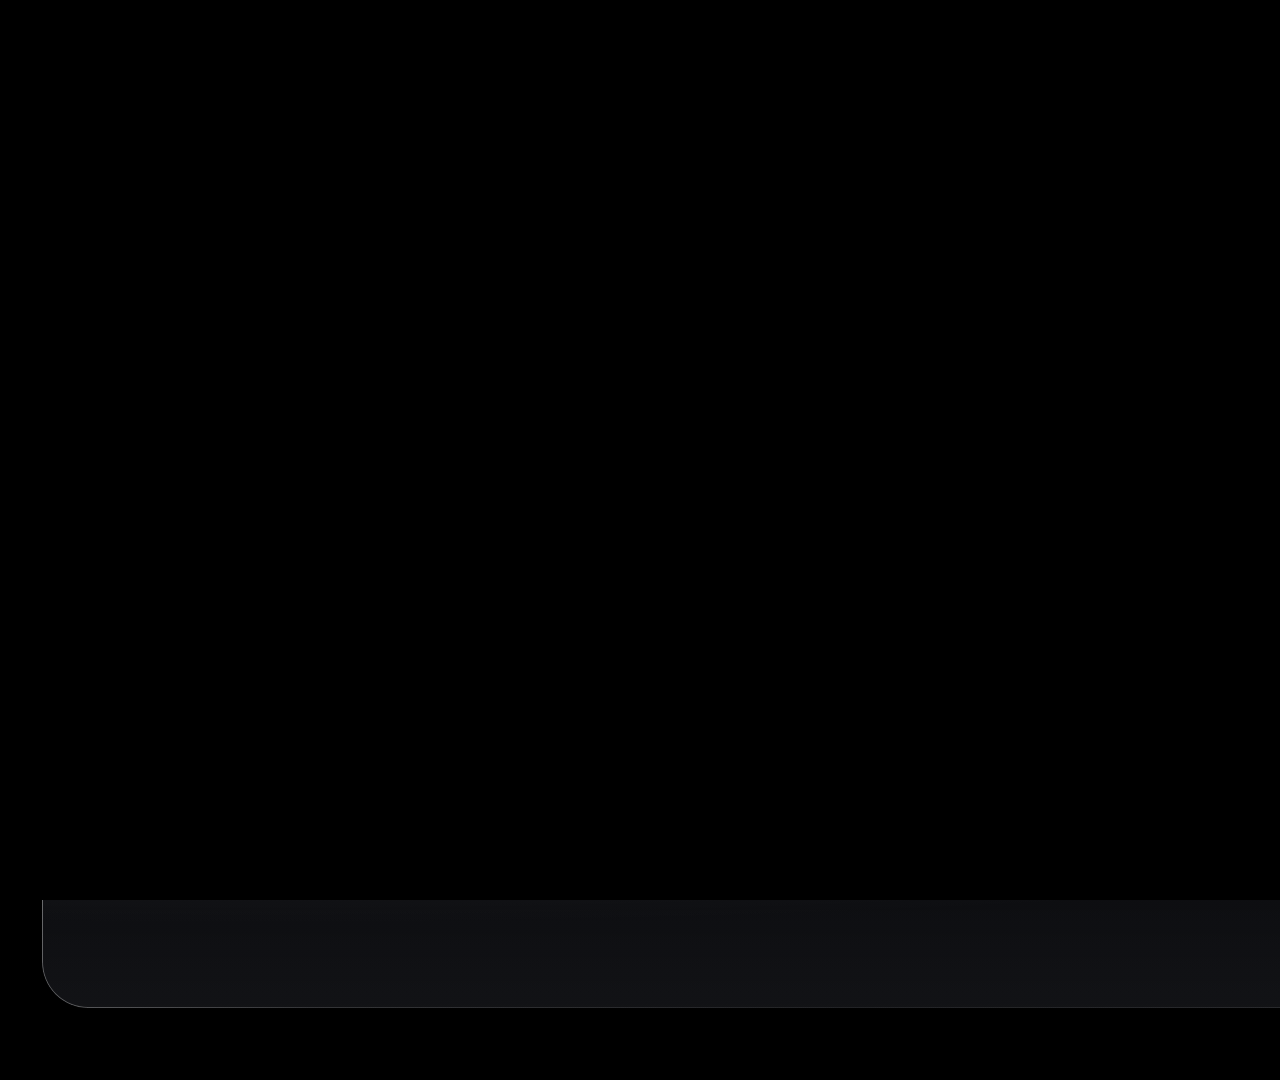
==== launcher/index.html @ f91274e3 "Merge the original project's 1.0.9-1.0.22 into the fork (APL Launcher 1.2.0) Kept from the original:" ====
<!DOCTYPE html>
<html lang="en">
<head>
    <meta charset="utf-8">
    <meta name="viewport" content="width=1920, height=1080, user-scalable=no">
    <title>APL Launcher</title>
    <link id="apl-css" rel="stylesheet" href="css/launcher.css">
    <link id="apl-glass-css" rel="stylesheet" href="css/glass.css">
</head>
<body class="mode-shelf">
    <!-- Top Shelf: full-frame artwork of the selected app (2 layers for the fade) -->
    <div id="bgA" class="bg"></div>
    <div id="bgB" class="bg"></div>
    <!-- Blurred grid background: a small pre-blurred image, nothing computed live -->
    <div id="bgBlur" class="bgblur"></div>
    <div class="scrim"></div>

    <!-- Status pill (top right): time + avatar -->
    <div class="status">
        <span id="clock" class="status__clock">09:41</span>
        <span class="status__avatar" aria-hidden="true"></span>
    </div>

    <!-- The Top Shelf film or series: title and rating -->
    <div id="shelfInfo" class="shelfinfo">
        <div id="shelfTitle" class="shelfinfo__title"></div>
        <div id="shelfMeta" class="shelfinfo__meta"></div>
    </div>

    <!-- "Press ▲ for full screen" (launcher.js puts in the translated text) -->
    <div id="hint" class="hint">
        <span class="hint__chevron" aria-hidden="true"></span>
        <span class="hint__text">Press ▲ for full screen</span>
    </div>

    <!-- Home Screen: dock (top row) + the rows below -->
    <main id="home" class="home">
        <div class="dock"><div id="row0" class="row0"></div></div>
        <div id="rows" class="rows"></div>
    </main>

    <div id="toast" class="toast" aria-live="polite"></div>
    <div id="boot" class="boot"></div>

    <!-- Samsung API (productinfo, network, avinfo): provided by the screen -->
    <script src="$WEBAPIS/webapis/webapis.js"></script>
    <!-- What this version contains, then start-up: boot.js loads the rest,
         or the newer version downloaded by the automatic update. -->
    <script src="js/build.js"></script>
    <script src="js/boot.js"></script>
</body>
</html>
---- launcher/css/launcher.css ----
/* ============================================================
   APL Launcher — a reproduction of the tvOS 17/18 Home Screen
   1920x1080 surface. Measurements taken from Apple TV screenshots:
     dock      : x 42→1878, y 783→1008, radius 46, light glass
     icons     : 250x150, gap 50, radius 20, focus x1.2 with no outline
                 (6 per row; 5 or 7 in Settings: launcher.js sizes() sets the variables below)
     2nd row   : runs off the bottom of the screen (y ≈ 1052)
     status    : time + avatar, top right
   Three states (class on <body>):
     mode-shelf : focus in the dock   -> full-frame Top Shelf
     mode-grid  : focus further down  -> grid moved up, blurred background
     mode-full  : ▲ from the dock     -> full-screen artwork, UI hidden
   ============================================================ */

@font-face { font-family: "SF Pro Display"; font-weight: 400; font-display: swap;
    src: local("SF Pro Display"), url("../fonts/SFPRODISPLAYREGULAR.OTF") format("opentype"); }
@font-face { font-family: "SF Pro Display"; font-weight: 500; font-display: swap;
    src: local("SF Pro Display Medium"), url("../fonts/SFPRODISPLAYMEDIUM.OTF") format("opentype"); }
@font-face { font-family: "SF Pro Display"; font-weight: 700; font-display: swap;
    src: local("SF Pro Display Bold"), url("../fonts/SFPRODISPLAYBOLD.OTF") format("opentype"); }

* { margin: 0; padding: 0; box-sizing: border-box; }

:root {
    --ease: cubic-bezier(0.25, 1, 0.5, 1);   /* tvOS inertia */
    --cols: 6;
    --tile-w: 250px;
    --tile-h: 150px;
    --dock-top: 783px;
    --dock-h: 225px;
    --gap-x: 50px;
    --radius: 20px;
}

html, body {
    width: 1920px;
    height: 1080px;
    overflow: hidden;
    background: #000;
    color: #fff;
    font-family: "SF Pro Display", -apple-system, BlinkMacSystemFont, "Segoe UI", Roboto, sans-serif;
    -webkit-font-smoothing: antialiased;
    cursor: none;
    user-select: none;
}

/* ===================== TOP SHELF ===================== */
.bg {
    position: fixed;
    top: 0; right: 0; bottom: 0; left: 0;
    background-color: #000;
    background-size: cover;
    background-position: center;
    opacity: 0;
    transform: scale(1);
    transition: opacity 300ms ease;                  /* FADE_MS in launcher.js */
    will-change: opacity, transform;                 /* layer ready in advance: the fade redraws nothing */
}
.bg.is-active { opacity: 1; }
/* A backdrop picture is an <img> (launcher.js showPicture): a decoded bitmap is
   painted whole, where a CSS background on this layer filled itself in a line at
   a time from the top as it decoded. */
.bg > img {
    position: absolute;
    top: 0; right: 0; bottom: 0; left: 0;
    width: 100%; height: 100%;
    object-fit: cover;
}
.bg.is-slide > img { animation: bgSlideImg var(--glass-ms, 460ms) var(--glass-ease, ease) both; }
@keyframes bgSlideImg { from { transform: translateX(40px); } to { transform: translateX(0); } }
.mode-grid .bg.is-slide > img, .perf .bg.is-slide > img, .reduce-motion .bg.is-slide > img { animation: none; }
.bg.is-instant { transition: none; }                 /* shown at once under the one fading out (launcher.js) */
/* A backdrop change slides in as it fades, so a new app, the next title or a
   step along the row all read as one movement. */
.bg.is-slide { animation: bgSlide var(--glass-ms, 460ms) var(--glass-ease, ease) both; }
@keyframes bgSlide {
    /* A move of the picture itself, not of its box: the glass slices the same
       geometry, so it can make the same move and stay lined up. */
    from { opacity: 0; background-position: calc(50% + 40px) 50%; }
    to   { opacity: 1; background-position: 50% 50%; }
}
.mode-grid .bg.is-slide, .perf .bg.is-slide, .reduce-motion .bg.is-slide { animation: none; }

/* Generated brand card for apps with no artwork (Tizen icon + name) */
.brandcard {
    position: absolute;
    left: 0; right: 0; top: 0;
    height: 1000px;
    display: flex;
    align-items: center;
    justify-content: center;
    gap: 70px;
}
.brandcard__icon {
    height: 300px;
    width: 300px;
    object-fit: contain;
    border-radius: 64px;
    filter: drop-shadow(0 20px 50px rgba(0,0,0,0.45));
}
.brandcard__glyph {
    width: 300px;
    height: 300px;
    border-radius: 68px;
    display: flex;
    align-items: center;
    justify-content: center;
    box-shadow: 0 30px 70px rgba(0,0,0,0.5);
}
.brandcard__name {
    font-size: 160px;
    font-weight: 700;
    letter-spacing: -3px;
    color: #fff;
    white-space: nowrap;
    max-width: 1100px;
    overflow: hidden;
    text-overflow: ellipsis;
}

/* Grid: the artwork becomes a blurred, darkened background (Vibrancy material) */
.mode-grid .bg { filter: blur(48px) brightness(0.48) saturate(1.4); transform: scale(1.12); }

/* The bottom of the artwork fades to black under the dock, as on tvOS */
.scrim {
    position: fixed;
    top: 0; right: 0; bottom: 0; left: 0;
    pointer-events: none;
    background:
        linear-gradient(180deg,
            rgba(0,0,0,0.30) 0%, rgba(0,0,0,0) 16%,
            rgba(0,0,0,0) 50%, rgba(0,0,0,0.55) 70%,
            rgba(0,0,0,0.92) 86%, #000 100%);
    transition: opacity 500ms ease;
}
.mode-full .scrim { opacity: 0.25; }
.mode-grid .scrim { opacity: 0.6; }

/* ===================== STATUS PILL ===================== */
.status {
    position: fixed;
    top: 50px;
    right: 57px;
    height: 60px;
    padding: 0 7px 0 24px;
    display: flex;
    align-items: center;
    gap: 16px;
    border-radius: 30px;
    background: rgba(40, 40, 46, 0.45);
    -webkit-backdrop-filter: blur(30px) saturate(1.6);
    backdrop-filter: blur(30px) saturate(1.6);
    box-shadow: inset 0 0 0 1px rgba(255,255,255,0.08);
    z-index: 10;
    transition: opacity 400ms ease;
}
.status__clock { font-size: 24px; font-weight: 500; color: rgba(255,255,255,0.95); }
.status__avatar {
    width: 46px; height: 46px; border-radius: 50%;
    background: radial-gradient(circle at 35% 30%, #ffd9a0, #e58a5c 45%, #6b3fb8 100%);
    box-shadow: inset 0 0 0 2px rgba(255,255,255,0.18);
}
.mode-full .status, .mode-grid .status { opacity: 0; }
.status.is-alone { padding-right: 24px; }          /* a single profile: no avatar (profiles.js) */
.status.is-alone .status__avatar { display: none; }

/* ===================== FULL-SCREEN HINT ===================== */
.hint {
    position: fixed;
    left: 0; right: 0;
    top: calc(var(--dock-top) - 79px);
    display: flex;
    flex-direction: column;
    align-items: center;
    gap: 8px;
    z-index: 9;
    opacity: 0;
    transition: opacity 400ms ease;
    pointer-events: none;
}
.hint.is-visible { opacity: 1; }
.mode-grid .hint, .mode-full .hint { opacity: 0; }
.hint__chevron {
    width: 18px; height: 18px;
    border-left: 3px solid rgba(255,255,255,0.8);
    border-top: 3px solid rgba(255,255,255,0.8);
    border-radius: 2px;
    transform: rotate(45deg);
}
.hint__text {
    font-size: 22px;
    font-weight: 500;
    color: rgba(255,255,255,0.78);
    text-shadow: 0 1px 10px rgba(0,0,0,0.7);
}

/* Top Shelf movie title and rating: on the left, without touching the hint in the center */
.shelfinfo { position: fixed; left: 90px; top: calc(var(--dock-top) - 133px); width: 640px; z-index: 9; color: #fff; opacity: 0; pointer-events: none; text-shadow: 0 2px 12px rgba(0, 0, 0, 0.85); transition: opacity 220ms ease; }
.shelfinfo.is-visible { opacity: 1; }
.mode-grid .shelfinfo, .has-wdg .shelfinfo { opacity: 0; }
.mode-full .shelfinfo { top: 910px; width: 1200px; }
.shelfinfo__title { font-size: 44px; font-weight: 700; line-height: 1.15; white-space: nowrap; overflow: hidden; text-overflow: ellipsis; }
.shelfinfo__open { display: none; margin-top: 14px; font-size: 24px; font-weight: 600; color: rgba(255, 255, 255, 0.95); }
.mode-full .shelfinfo.can-open .shelfinfo__open { display: block; }
.shelfinfo__meta { margin-top: 6px; font-size: 26px; font-weight: 500; color: rgba(255, 255, 255, 0.88); white-space: nowrap; overflow: hidden; text-overflow: ellipsis; }

/* ===================== HOME (dock + rows) ===================== */
.home {
    position: absolute;
    left: 0; top: 0;
    width: 1920px;
    height: 1080px;
    z-index: 5;
    transition: transform 200ms var(--ease);
    will-change: transform;
}

.dock {
    position: absolute;
    left: 42px;
    top: var(--dock-top);
    width: 1836px;
    height: var(--dock-h);
    border-radius: 46px;
    background: rgba(118, 118, 128, 0.24);           /* tvOS light glass */
    -webkit-backdrop-filter: blur(50px) saturate(1.8);
    backdrop-filter: blur(50px) saturate(1.8);
    box-shadow: inset 0 1px 0 rgba(255,255,255,0.10), inset 0 0 0 1px rgba(255,255,255,0.05);
}
.row0, .rows {
    display: grid;
    grid-template-columns: repeat(var(--cols), var(--tile-w));
    column-gap: var(--gap-x);
}
.row0 { padding: calc((var(--dock-h) - var(--tile-h)) / 2) 43px; }
.rows {
    position: absolute;
    left: 85px;
    top: 1052px;
    row-gap: 90px;                                   /* room for the name under the icon */
}

/* ===================== ICONS ===================== */
.tile {
    position: relative;
    width: var(--tile-w);
    height: var(--tile-h);
    transform: scale(1);
    transition: transform 300ms var(--ease);
}
.tile__card {
    position: absolute;
    top: 0; right: 0; bottom: 0; left: 0;
    border-radius: var(--radius);
    overflow: hidden;
    background: #2a2a2e;
    display: flex;
    align-items: center;
    justify-content: center;
    box-shadow: 0 4px 10px rgba(0,0,0,0.30);
    transition: box-shadow 300ms var(--ease);
}
/* Light sheen that appears on focus */
.tile__card::after {
    content: "";
    position: absolute;
    top: 0; right: 0; bottom: 0; left: 0;
    border-radius: inherit;
    background:
        linear-gradient(165deg, rgba(255,255,255,0.30) 0%, rgba(255,255,255,0.06) 38%, rgba(255,255,255,0) 60%);
    opacity: 0;
    transition: opacity 300ms var(--ease);
    pointer-events: none;
}
.tile__icon {
    height: 68%;
    max-width: 82%;
    object-fit: contain;
}
.tile__letter {
    font-size: 70px;
    font-weight: 700;
    color: #fff;
}
.tile__label {
    position: absolute;
    left: 50%;
    top: calc(100% + 12px);
    transform: translateX(-50%);
    font-size: 24px;
    font-weight: 500;
    white-space: nowrap;
    color: #fff;
    opacity: 0;
    transition: opacity 200ms ease;
    text-shadow: 0 1px 8px rgba(0,0,0,0.6);
    pointer-events: none;
}

/* Focus: elevation (Z axis) — no outline, as on tvOS */
.tile.is-focused { transform: scale(1.2); z-index: 3; }
.tile.is-focused .tile__card { box-shadow: 0 30px 40px -6px rgba(0,0,0,0.65), 0 10px 18px rgba(0,0,0,0.35); }
.tile.is-focused .tile__card::after { opacity: 1; }
.mode-grid .tile.is-focused .tile__label { opacity: 1; }
.tile.is-pressed { transform: scale(1.1); }

/* Black veil when an app opens: immediate feedback while it starts */
.veil { position: fixed; top: 0; right: 0; bottom: 0; left: 0; z-index: 90; background: #000; opacity: 0; pointer-events: none; transition: opacity 160ms ease; will-change: opacity; }
.veil.is-on { opacity: 1; }

/* ===================== MISC ===================== */
.toast {
    position: fixed;
    left: 50%;
    top: 640px;
    transform: translateX(-50%);
    padding: 16px 30px;
    border-radius: 18px;
    background: rgba(40,40,46,0.7);
    -webkit-backdrop-filter: blur(30px);
    backdrop-filter: blur(30px);
    font-size: 23px;
    opacity: 0;
    transition: opacity 200ms ease;
    z-index: 50;
}
.toast.is-visible { opacity: 1; }

.boot {
    position: fixed;
    top: 0; right: 0; bottom: 0; left: 0;
    background: #000;
    z-index: 40;
    transition: opacity 500ms ease;
}
.boot.is-hidden { opacity: 0; pointer-events: none; }

/* ===================== BUILT-IN APPS (Settings, Sources) ===================== */
.vtile {
    position: absolute;
    top: 0; right: 0; bottom: 0; left: 0;
    display: flex;
    align-items: center;
    justify-content: center;
}
.vtile--settings { background: linear-gradient(180deg, #e4e4e9 0%, #a3a3ab 100%); color: #3a3a3f; }
.vtile--sources  { background: linear-gradient(180deg, #3d7bf0 0%, #1d47b5 100%); color: #fff; }
.vtile--search   { background: linear-gradient(180deg, #4a4a52 0%, #26262b 100%); color: #fff; }
.vtile--samsunghome { background: linear-gradient(180deg, #2a4fd6 0%, #1428a0 100%); color: #fff; }

/* ===================== SETTINGS (tvOS split view) ===================== */
.settings {
    position: fixed;
    top: 0; right: 0; bottom: 0; left: 0;
    z-index: 30;
    opacity: 0;
    pointer-events: none;
    transition: opacity 350ms ease;
}
.settings.is-open { opacity: 1; pointer-events: auto; }
.settings__bg {
    position: absolute;
    top: 0; right: 0; bottom: 0; left: 0;
    background: linear-gradient(160deg, rgba(36, 84, 168, 0.62), rgba(10, 26, 66, 0.82));
    -webkit-backdrop-filter: blur(70px) saturate(1.5);
    backdrop-filter: blur(70px) saturate(1.5);
}
.settings__title {
    position: absolute;
    top: 62px; left: 0; right: 0;
    text-align: center;
    font-size: 52px;
    font-weight: 700;
    letter-spacing: -0.5px;
}
.settings__hero {
    position: absolute;
    left: 200px;
    top: 230px;
    width: 600px;
}
.settings__card {
    width: 560px;
    height: 560px;
    border-radius: 120px;
    background: rgba(255, 255, 255, 0.55);
    color: rgba(45, 55, 75, 0.78);
    display: flex;
    align-items: center;
    justify-content: center;
    box-shadow: 0 30px 70px rgba(0, 0, 0, 0.25), inset 0 1px 0 rgba(255,255,255,0.6);
}
/* Settings start page: the large Settings icon itself */
.settings__card.is-app { background: none; box-shadow: none; }
.settings__appicon { width: 560px; height: 560px; filter: drop-shadow(0 30px 50px rgba(0, 0, 0, 0.4)); }
.perf .settings__appicon { filter: none; }
.srow__section {
    margin: 22px 0 12px 34px;
    font-size: 21px;
    font-weight: 600;
    letter-spacing: 1.4px;
    text-transform: uppercase;
    color: rgba(255, 255, 255, 0.58);
}
.settings__desc {
    margin-top: 44px;
    width: 560px;
    font-size: 25px;
    line-height: 1.35;
    font-weight: 500;
    color: rgba(255, 255, 255, 0.78);
    text-align: center;
    min-height: 70px;
}
.settings__path {
    margin-top: 14px;
    width: 560px;
    display: none;
    align-items: center;
    justify-content: center;
    gap: 10px;
    font-size: 20px;
    color: rgba(255, 255, 255, 0.55);
    text-align: center;
}
.settings__listwrap {
    position: absolute;
    left: 1040px;
    top: 160px;
    width: 800px;
    height: 880px;
    overflow: hidden;
    padding: 20px 20px 0;
    -webkit-mask-image: linear-gradient(180deg, transparent 0, #000 22px, #000 calc(100% - 40px), transparent 100%);
    mask-image: linear-gradient(180deg, transparent 0, #000 22px, #000 calc(100% - 40px), transparent 100%);
}
.settings__list { transition: transform 300ms var(--ease); }
.settings__listwrap.is-enter-fwd { animation: listIn 320ms var(--ease); }
.settings__listwrap.is-enter-back { animation: listBack 320ms var(--ease); }
@keyframes listIn   { from { opacity: 0; transform: translateX(60px); } to { opacity: 1; } }
@keyframes listBack { from { opacity: 0; transform: translateX(-60px); } to { opacity: 1; } }

.srow {
    display: flex;
    align-items: center;
    height: 72px;
    margin-bottom: 11px;
    padding: 0 30px 0 34px;
    border-radius: 36px;                     /* pill, as in tvOS 26 / 27 */
    background: rgba(255, 255, 255, 0.14);
    box-shadow: inset 0 1px 0 rgba(255, 255, 255, 0.16);
    font-size: 30px;
    font-weight: 500;
    color: #fff;
    transition: transform 250ms var(--ease), background 200ms ease, box-shadow 250ms ease;
}
.srow__label { flex: 1; white-space: nowrap; overflow: hidden; text-overflow: ellipsis; }
.srow__value {
    margin-left: 20px;
    color: rgba(255, 255, 255, 0.62);
    white-space: nowrap;
    display: flex;
    align-items: center;
    gap: 14px;
    max-width: 380px;
    overflow: hidden;
    text-overflow: ellipsis;
}
.srow__acc { margin-left: 14px; display: flex; color: rgba(255, 255, 255, 0.55); }
.srow__acc:empty { display: none; }
.srow__bar { width: 180px; height: 8px; border-radius: 4px; background: rgba(255,255,255,0.3); overflow: hidden; display: inline-block; }
.srow__bar i { display: block; height: 100%; background: #fff; border-radius: 4px; }
.srow.is-focused {
    background: #fff;
    color: #1d1d1f;
    transform: scale(1.04);
    box-shadow: 0 16px 36px rgba(0, 0, 0, 0.28);
}
.srow.is-focused .srow__value, .srow.is-focused .srow__acc { color: #6e6e73; }
.srow.is-focused .srow__bar { background: rgba(0,0,0,0.15); }
.srow.is-focused .srow__bar i { background: #1d1d1f; }

/* ===================== CONTROL CENTER (tvOS 26 / 27) =====================
   Glass tiles floating at the top right, over the dimmed Home Screen.
   Selected tile: white, dark text, slightly enlarged. */
.cc {
    position: fixed;
    top: 0; right: 0; bottom: 0; left: 0;
    z-index: 35;
    pointer-events: none;
}
.cc.is-open { pointer-events: auto; }
.has-cc .status, .has-cc .hint { opacity: 0; }
.cc__dim {
    position: absolute;
    top: 0; right: 0; bottom: 0; left: 0;
    background: linear-gradient(270deg, rgba(0,0,0,0.62) 0%, rgba(0,0,0,0.38) 45%, rgba(0,0,0,0.25) 100%);
    opacity: 0;
    transition: opacity 220ms ease;
}
.cc.is-open .cc__dim { opacity: 1; }
.cc__panel {
    position: absolute;
    top: 52px;
    right: 60px;
    width: 582px;          /* the 534 px grid plus its 24 px insets */
    opacity: 0;
    transform: translateY(-14px) scale(0.97);
    transform-origin: 100% 0;
    transition: opacity 200ms ease, transform 260ms var(--spring, ease);
}
.cc.is-open .cc__panel { opacity: 1; transform: none; }
.cc__head { display: flex; justify-content: space-between; align-items: center; height: 64px; margin-bottom: 18px; padding: 0 6px; }
.cc__time { font-size: 34px; font-weight: 600; letter-spacing: -0.5px; }
.cc__heads { display: flex; gap: 14px; }
.cc__headico, .cc__avatar {
    width: 58px; height: 58px; border-radius: 50%;
    display: flex; align-items: center; justify-content: center;
}
.cc__headico { background: rgba(120, 128, 146, 0.35); box-shadow: inset 0 1px 0 rgba(255,255,255,0.2); }
.cc__avatar {
    font-size: 26px; font-weight: 700; color: #fff;
    background: radial-gradient(circle at 35% 30%, #7cc4ff, #2f6bdc 55%, #1b2f86 100%);
    box-shadow: inset 0 0 0 2px rgba(255,255,255,0.22);
}
.cc__viewport { max-height: 920px; overflow: hidden; padding: 8px 24px 12px; margin: -12px -24px 0; }   /* 24 px: room for an enlarged row (1.06 × 586 px) */
/* One grid for every tile, 534 px wide: 260 + 14 + 260. 260 px is the narrowest
   column the French labels fit in on one line ("Économiseur", "Minuterie");
   wider than that only makes every tile a longer rectangle. */
.cc__body { display: grid; grid-template-columns: repeat(2, 260px); justify-content: center; gap: 14px; transition: transform 260ms var(--ease); }
/* The power tile is square: two 123 px rows and their 14 px gap are exactly its
   260 px width, and the two tiles beside it fill those rows instead of floating. */
.cc__body--main { grid-template-rows: 123px 123px; }
.cc__body--main > .cc__t--big + .cc__t, .cc__body--main > .cc__t--big + .cc__t + .cc__t { height: 100%; }
.cc__body--audio, .cc__body--pair, .cc__body--airplay { grid-template-columns: 1fr; gap: 12px; }

/* glass: translucent, light edge (perf: opaque, no blur) */
.cc__t {
    position: relative;
    display: flex;
    align-items: center;
    color: #fff;
    background: rgba(118, 126, 146, 0.30);
    -webkit-backdrop-filter: blur(30px) saturate(1.6);
    backdrop-filter: blur(30px) saturate(1.6);
    box-shadow: inset 0 1px 0 rgba(255,255,255,0.20), inset 0 0 0 1.5px rgba(255,255,255,0.07), 0 14px 30px rgba(0,0,0,0.22);
    transition: transform 220ms var(--spring, ease), background 150ms ease, color 150ms ease;
}
.cc__t--big {
    grid-row: span 2;
    width: 260px;
    height: 100%;           /* the two 121 px rows it spans */
    border-radius: 44px;
    flex-direction: column;
    justify-content: center;
    gap: 16px;
}
.cc__t--big .cc__title { font-size: 26px; }
.cc__t--pill { height: 96px; border-radius: 48px; gap: 14px; padding: 0 22px 0 20px; min-width: 0; }
.cc__t--wide { grid-column: span 2; height: 96px; border-radius: 48px; gap: 14px; padding: 0 22px 0 20px; }   /* Screensaver, Settings */
.cc__t--pill .cc__ico { width: 56px; height: 56px; }
.cc__t--pill .cc__title { white-space: normal; display: -webkit-box; -webkit-line-clamp: 2; -webkit-box-orient: vertical; font-size: 24px; }
/* The device name under Wi-Fi or Audio is a label, not a detail to clip. */
.cc__t--pill .cc__sub { white-space: normal; display: -webkit-box; -webkit-line-clamp: 2; -webkit-box-orient: vertical; line-height: 1.15; font-size: 19px; }
/* The circles take an equal share of the row, so four of them fill the 534 px
   grid exactly (4 × 120 + 3 × 18); a row of one (Search) is marked solo by
   controlcenter.js and stays a small button. */
.cc__rounds { grid-column: span 2; display: flex; justify-content: center; align-items: center; gap: 18px; height: 120px; padding: 0; }
.cc__t--round { flex: 1 1 0; max-width: 120px; height: 120px; border-radius: 50%; justify-content: center; }
.cc__rounds--solo, .cc__rounds--solo .cc__t--round { height: 88px; max-width: 88px; }
.cc__caption { display: block; grid-column: span 2; height: 20px; margin-top: -4px; text-align: center; font-size: 19px; font-weight: 500; line-height: 20px; color: rgba(255,255,255,0.78); white-space: nowrap; overflow: hidden; text-overflow: ellipsis; }
/* Spans both columns: 260 + 14 + 260 = 534, the width of the grid. */
.cc__t--slider { grid-column: span 2; height: 96px; border-radius: 48px; gap: 20px; padding: 0 26px 0 24px; }
.cc__t--row { min-height: 104px; border-radius: 52px; gap: 18px; padding: 14px 30px 14px 22px; }
.cc__ico {
    flex: none;
    width: 62px; height: 62px; border-radius: 50%;
    display: flex; align-items: center; justify-content: center;
    background: rgba(255,255,255,0.12);
}
.cc__t--row .cc__ico { width: 58px; height: 58px; }
.cc__t--slider .cc__ico { background: none; width: 40px; }
.cc__t.is-on .cc__ico { background: var(--tint, #0a84ff); color: #fff; }
.cc__bigico { display: flex; }
.cc__txt { display: flex; flex-direction: column; min-width: 0; flex: 1; }
.cc__title { font-size: 25px; font-weight: 600; line-height: 1.15; white-space: nowrap; overflow: hidden; text-overflow: ellipsis; }
.cc__sub { margin-top: 3px; font-size: 21px; color: rgba(255,255,255,0.62); white-space: nowrap; overflow: hidden; text-overflow: ellipsis; }
.cc__t--row .cc__sub { white-space: normal; line-height: 1.2; }
.cc__check { flex: none; width: 34px; display: flex; justify-content: flex-end; color: #fff; }
.cc__bar { flex: 1; height: 16px; border-radius: 8px; background: rgba(255,255,255,0.2); overflow: hidden; }
.cc__bar i { display: block; height: 100%; background: #fff; border-radius: 8px; transition: width 150ms ease; }
.cc__val { width: 56px; text-align: right; font-size: 25px; font-weight: 600; }
.cc__sheethead { display: flex; align-items: center; gap: 12px; height: 56px; padding: 0 8px; font-size: 32px; font-weight: 700; }
.cc__sheethead svg { transform: rotate(180deg); opacity: 0.7; }
.cc__section { padding: 14px 24px 0; font-size: 19px; font-weight: 600; letter-spacing: 1.2px; text-transform: uppercase; color: rgba(255,255,255,0.55); }

.cc__t.is-focused { background: #f5f5f7; color: #1c1c1e; transform: scale(1.06); box-shadow: 0 20px 44px rgba(0,0,0,0.38); z-index: 1; }
.cc__t--round.is-focused { transform: scale(1.1); }
.cc__t.is-focused .cc__sub { color: #6e6e73; }
.cc__t.is-focused .cc__ico { background: rgba(0,0,0,0.07); }
.cc__t.is-focused.is-on .cc__ico { background: var(--tint, #0a84ff); color: #fff; }
.cc__t--round.is-on { background: var(--tint, #0a84ff); color: #fff; }
.cc__t--round.is-focused.is-on { background: #f5f5f7; color: var(--tint, #0a84ff); }
.cc__t--slider.is-focused .cc__ico { background: none; }
.cc__t.is-focused .cc__bar { background: rgba(0,0,0,0.12); }
.cc__t.is-focused .cc__bar i { background: #1d1d1f; }
.cc__t.is-focused .cc__check { color: #0a84ff; }

/* ===================== SCREEN SAVER (Aerial) ===================== */
.saver {
    position: fixed;
    top: 0; right: 0; bottom: 0; left: 0;
    z-index: 60;
    background: #000;
    opacity: 0;
    pointer-events: none;
    transition: opacity 1200ms ease;
    overflow: hidden;
}
.saver.is-active { opacity: 1; pointer-events: auto; }
.saver__img {
    position: absolute;
    top: -4%; right: -4%; bottom: -4%; left: -4%;
    background: #000 center / cover no-repeat;
    opacity: 0;
    transition: opacity 2400ms ease;
}
.saver__img.is-on { opacity: 1; }
.saver__img.is-pan-a { animation: panA 16s linear forwards; }
.saver__img.is-pan-b { animation: panB 16s linear forwards; }
@keyframes panA { from { transform: scale(1.02) translate(-1.5%, 0); } to { transform: scale(1.12) translate(1.5%, -1%); } }
@keyframes panB { from { transform: scale(1.12) translate(1%, 1%); } to { transform: scale(1.02) translate(-1%, -1%); } }
.saver.no-motion .saver__img { animation: none; }
/* The app's logo card, floating over its artwork (App artwork screen saver) */
.saver__logo {
    position: absolute;
    left: 50%; top: 50%;
    width: 500px; height: 300px;
    margin: -170px 0 0 -250px;
    border-radius: 38px;
    background: center / cover no-repeat;
    box-shadow: 0 40px 90px rgba(0, 0, 0, 0.55), 0 0 0 1px rgba(255, 255, 255, 0.08);
    opacity: 0;
    transform: scale(0.94);
    transition: opacity 1600ms ease, transform 2400ms cubic-bezier(0.2, 0.8, 0.2, 1);
}
.saver__logo.is-on { opacity: 1; transform: scale(1); }
.saver.is-playing .saver__logo, .saver.is-dark .saver__logo { display: none; }
.saver.is-playing .saver__img { opacity: 0; transition: opacity 1200ms ease; }
.saver__shade { position: absolute; top: 0; right: 0; bottom: 0; left: 0; background: linear-gradient(180deg, rgba(0,0,0,0.25), rgba(0,0,0,0) 30%, rgba(0,0,0,0) 70%, rgba(0,0,0,0.45)); }
.saver__time {
    position: absolute;
    top: 60px; right: 90px;
    font-size: 44px;
    font-weight: 500;
    color: rgba(255,255,255,0.9);
    text-shadow: 0 2px 16px rgba(0,0,0,0.6);
}
.saver__label {
    position: absolute;
    left: 90px; bottom: 76px;
    font-size: 30px;
    font-weight: 500;
    color: rgba(255,255,255,0.9);
    text-shadow: 0 2px 14px rgba(0,0,0,0.7);
    opacity: 0;
    transition: opacity 1200ms ease;
}
.saver__label.is-shown { opacity: 1; }
.saver.is-dark .saver__img { opacity: 0 !important; }
/* Centred on the screen: the box itself, one line high (top: 46% put its top there, the digits ~58 px low) */
.saver.is-dark .saver__time { top: 50%; right: auto; left: 0; width: 100%; text-align: center; font-size: 150px; font-weight: 300;
    line-height: 1; transform: translateY(-50%); }
/* The moving clock (screensaver.js, placeClock sets its corner): it fades out, changes corner, fades back in */
.saver.is-moving .saver__time { transition: opacity 900ms ease; }
.saver.is-moving .saver__time.is-away { opacity: 0; }

/* ===================== REDUCE MOTION ===================== */
.reduce-motion *, .reduce-motion *::after { transition-duration: 0ms !important; animation: none !important; }
.reduce-motion .tile.is-focused { transform: none; }

/* ===================== PERFORMANCE MODE (the default on the screen) =====================
   Real-time blur (backdrop-filter, filter: blur) is what made things lag:
   it is replaced by equivalent opaque backgrounds, and shadows are lightened. */
.perf .dock, .perf .status, .perf .settings__bg, .perf .toast {
    -webkit-backdrop-filter: none;
    backdrop-filter: none;
}
.perf .dock { background: rgba(46, 48, 56, 0.86); }
.perf .status { background: rgba(28, 28, 34, 0.8); }
.perf .cc__t { -webkit-backdrop-filter: none; backdrop-filter: none; background: rgba(58, 62, 74, 0.94); }
.perf .cc__t.is-focused { background: #f5f5f7; }
.perf .cc__dim { background: rgba(0, 0, 0, 0.55); }
.perf .settings__bg { background: linear-gradient(160deg, #2b3446 0%, #171b24 100%); }
.perf .toast { background: rgba(30, 30, 36, 0.96); }
.perf.mode-grid .bg { filter: none; transform: none; }
.perf.mode-grid .scrim { opacity: 1; background: rgba(6, 7, 12, 0.84); }
.perf .tile__card { box-shadow: none; }
.perf .tile.is-focused .tile__card { box-shadow: 0 16px 26px rgba(0, 0, 0, 0.5); }
.perf .tile__card { transition: none; }             /* an animated shadow redraws the tile on every frame */
.perf .tile__icon, .perf .brandcard__icon { filter: none; }
.perf .saver__img.is-pan-a, .perf .saver__img.is-pan-b { animation: none; }

/* ===================== GRID BLURRED BACKGROUND (precomputed) ===================== */
.bgblur {
    position: fixed;
    top: 0; right: 0; bottom: 0; left: 0;
    overflow: hidden;
    background: #05060a;
    opacity: 0;
    transition: opacity 450ms ease;
}
/* Small image blurred only once, stretched on screen (nothing recomputed live) */
.bgblur__canvas {
    position: absolute;
    top: 0; right: 0; bottom: 0; left: 0;
    width: 100%;
    height: 100%;
    opacity: 0;
    transition: opacity 300ms ease;
}
.mode-grid .bgblur { opacity: 1; }
.mode-grid .bg, .perf.mode-grid .bg { filter: none; transform: none; }
.mode-grid .scrim, .perf.mode-grid .scrim { opacity: 1; background: rgba(4, 5, 10, 0.32); }

/* ===================== tvOS-STYLE MOTION ===================== */
:root { --spring: cubic-bezier(0.34, 1.32, 0.64, 1); }   /* slight bounce, like a spring */
.tile { transition: transform 150ms var(--spring); }
#row0 .tile { will-change: transform; }   /* a layer for the dock only: less memory, less work on every frame */

/* ===================== SCREEN SAVER: AERIAL VIDEOS ===================== */
.saver__video {
    position: absolute;
    top: 0; right: 0; bottom: 0; left: 0;
    width: 100%;
    height: 100%;
    object-fit: cover;
    background: #000;
    opacity: 0;
    transition: opacity 2400ms ease;
}
.saver__video.is-on { opacity: 1; }
.saver.is-video .saver__shade { background: linear-gradient(180deg, rgba(0,0,0,0.18), rgba(0,0,0,0) 22%, rgba(0,0,0,0) 72%, rgba(0,0,0,0.35)); }

/* ===================== "OK HELD" MENU (as on tvOS) ===================== */
.appmenu {
    position: fixed;
    top: 0; right: 0; bottom: 0; left: 0;
    z-index: 40;
    display: none;
    pointer-events: none;
}
.appmenu__panel {
    position: absolute;
    min-width: 560px;
    padding: 12px;
    box-sizing: border-box;
    border-radius: 30px;
    background: rgba(58, 58, 64, 0.72);
    -webkit-backdrop-filter: blur(40px) saturate(170%);
    backdrop-filter: blur(40px) saturate(170%);
    box-shadow: 0 30px 80px rgba(0, 0, 0, 0.5);
    opacity: 0;
    transform: scale(0.9);
    transform-origin: 30% 0;
    transition: opacity 180ms ease, transform 320ms var(--spring, cubic-bezier(.2,.9,.25,1.15));
}
.appmenu.is-above .appmenu__panel { transform-origin: 30% 100%; }
.appmenu.is-open .appmenu__panel { opacity: 1; transform: scale(1); }
.appmenu__item {
    display: flex;
    align-items: center;
    justify-content: space-between;
    gap: 40px;
    height: 78px;
    padding: 0 26px 0 30px;
    border-radius: 18px;
    color: #fff;
    font-size: 31px;
    font-weight: 600;
    transition: background 160ms ease, color 160ms ease, transform 220ms ease;
}
.appmenu__icon { display: flex; opacity: 0.9; }
.appmenu__item.is-destructive { color: #ff453a; }
.appmenu__item.is-focused { background: #fff; color: #1d1d1f; transform: scale(1.03); }
.appmenu__item.is-focused.is-destructive { color: #ff3b30; }
.perf .appmenu__panel { -webkit-backdrop-filter: none; backdrop-filter: none; background: rgba(40, 40, 46, 0.97); }

/* ===================== ALERT (confirmation) ===================== */
.aplalert {
    position: fixed;
    top: 0; right: 0; bottom: 0; left: 0;
    z-index: 45;
    display: flex;
    align-items: center;
    justify-content: center;
    background: rgba(0, 0, 0, 0.62);
    -webkit-backdrop-filter: blur(30px);
    backdrop-filter: blur(30px);
    opacity: 0;
    pointer-events: none;
    transition: opacity 220ms ease;
}
.perf .aplalert { -webkit-backdrop-filter: none; backdrop-filter: none; background: rgba(8, 9, 12, 0.9); }
.aplalert.is-open { opacity: 1; pointer-events: auto; }
.aplalert__box {
    width: 760px;
    text-align: center;
    transform: scale(0.94);
    transition: transform 320ms var(--spring, cubic-bezier(.2,.9,.25,1.15));
}
.aplalert.is-open .aplalert__box { transform: scale(1); }
.aplalert__title { margin: 0 0 18px; font-size: 46px; font-weight: 700; color: #fff; }
.aplalert__msg { margin: 0 0 46px; font-size: 30px; line-height: 1.35; color: rgba(255, 255, 255, 0.62); white-space: pre-line; }
.aplalert__buttons { display: flex; flex-direction: column; align-items: center; gap: 18px; }
/* A QR code under the message (Settings › Support › Support APL Launcher): dark modules on white, sharp */
.aplalert__qr { display: flex; flex-direction: column; align-items: center; margin: -14px 0 40px; }
.aplalert__qr canvas { width: 300px; height: 300px; padding: 22px; border-radius: 34px; background: #fff; image-rendering: pixelated; box-shadow: 0 24px 60px rgba(0,0,0,0.45); }
.aplalert__qrurl { margin-top: 20px; font-size: 26px; font-weight: 600; color: rgba(255,255,255,0.8); }
.aplalert__btn {
    width: 600px;
    height: 86px;
    line-height: 86px;
    border-radius: 18px;
    background: rgba(255, 255, 255, 0.14);
    color: #fff;
    font-size: 32px;
    font-weight: 600;
    transition: background 160ms ease, color 160ms ease, transform 240ms var(--spring, ease);
}
.aplalert__btn.is-destructive { color: #ff453a; }
.aplalert__btn.is-focused { background: #fff; color: #1d1d1f; transform: scale(1.06); }
.aplalert__btn.is-focused.is-destructive { color: #ff3b30; }

/* ===================== EDIT HOME SCREEN ===================== */
@keyframes apl-jiggle {
    0%   { transform: rotate(-1.6deg); }
    50%  { transform: rotate(1.6deg); }
    100% { transform: rotate(-1.6deg); }
}
.is-editing .tile.is-moving .tile__card { animation: apl-jiggle 300ms ease-in-out infinite; }

/* Apple's Settings icon */
.vtile--settings .settings-art { filter: drop-shadow(0 3px 4px rgba(0, 0, 0, 0.18)); }
.settings__card .settings-art { filter: drop-shadow(0 24px 40px rgba(0, 0, 0, 0.45)); }
.perf .vtile--settings .settings-art, .perf .settings__card .settings-art { filter: none; }

/* ===================== ANIMATED BACKGROUNDS AND AUTOMATIC ICONS ===================== */
@keyframes kenA { from { transform: scale(1.0) translate(0, 0); } to { transform: scale(1.08) translate(-1.2%, -0.8%); } }
@keyframes kenB { from { transform: scale(1.08) translate(1%, -0.6%); } to { transform: scale(1.0) translate(0, 0); } }
.bg.is-motion.is-motion-a { animation: kenA 14s cubic-bezier(.25,.1,.25,1) forwards; }
.bg.is-motion.is-motion-b { animation: kenB 14s cubic-bezier(.25,.1,.25,1) forwards; }
.mode-grid .bg.is-motion { animation-play-state: paused; }
.reduce-motion .bg.is-motion { animation: none; }

.tile__card--icon { overflow: hidden; }
.tile__card--icon .tile__icon { position: relative; z-index: 1; }
/* App Store icon: rounded square like an app, with a soft shadow */
.tile__icon--app { height: 74%; border-radius: 22%; box-shadow: 0 6px 16px rgba(0, 0, 0, 0.35); }

/* ===================== SOURCES (Apple TV style) ===================== */
.sources { position: fixed; top: 0; right: 0; bottom: 0; left: 0; z-index: 36; opacity: 0; pointer-events: none; transition: opacity 220ms ease; }
.sources.is-open { opacity: 1; pointer-events: auto; }
.sources__dim {
    position: absolute; top: 0; right: 0; bottom: 0; left: 0;
    background: rgba(6, 8, 14, 0.7);
    -webkit-backdrop-filter: blur(40px) saturate(1.4);
    backdrop-filter: blur(40px) saturate(1.4);
}
.perf .sources__dim { -webkit-backdrop-filter: none; backdrop-filter: none; background: rgba(6, 8, 14, 0.9); }
.sources__title { position: absolute; top: 120px; left: 0; right: 0; text-align: center; font-size: 56px; font-weight: 700; }
.sources__row { position: absolute; left: 0; right: 0; top: 360px; display: flex; justify-content: center; gap: 44px; padding: 0 96px; }
.sources__row.is-picking { top: 250px; flex-wrap: wrap; gap: 26px 30px; padding: 0 140px; }
/* As wide as 400 px, narrower when the screen has more inputs than fit (4 HDMI ports and AirPlay):
   the row keeps its margins and the focused card (×1.1) stays on screen */
.scard {
    flex: 0 1 400px;
    min-width: 0;
    display: flex; flex-direction: column; align-items: center; gap: 10px;
    color: #fff;
    transition: transform 260ms var(--spring, ease);
}
.scard__art {
    position: relative;
    width: 100%; aspect-ratio: 5 / 3; border-radius: 36px;
    background: #222 center / cover no-repeat;
    box-shadow: 0 14px 30px rgba(0,0,0,0.3);
    transition: transform 260ms var(--spring, ease), box-shadow 260ms ease;
    display: flex; align-items: center; justify-content: center;
    margin-bottom: 10px;
}
/* Before Chromium 88 (Tizen 6.0 / 6.5) there is no aspect-ratio: the previous height, a little narrower */
@supports not (aspect-ratio: 5 / 3) {
    .scard__art { height: 240px; }
}
.scard__art--glass {
    background: rgba(118, 126, 146, 0.28);
    box-shadow: inset 0 1px 0 rgba(255,255,255,0.2), inset 0 0 0 1.5px rgba(255,255,255,0.07), 0 14px 30px rgba(0,0,0,0.3);
}
.scard__ico { width: 120px; height: 120px; border-radius: 50%; display: flex; align-items: center; justify-content: center; background: rgba(255,255,255,0.12); }
.scard__name { position: relative; z-index: 2; font-size: 32px; font-weight: 700; text-align: center; }
.scard__sub { position: relative; z-index: 2; font-size: 22px; color: rgba(255,255,255,0.6); text-align: center; min-height: 26px; max-width: 100%; }
.sources.is-picking .sources__hint { display: none; }
/* Under Sources, nothing of the Home Screen shows through: no Top Shelf title, dock or rows, clock or hint */
.has-sources .shelfinfo, .has-sources .home, .has-sources .status, .has-sources .hint { opacity: 0; }

/* ===================== SEARCH (search.js) ===================== */
.search { position: fixed; top: 0; right: 0; bottom: 0; left: 0; z-index: 36; opacity: 0; pointer-events: none; transition: opacity 220ms ease; }
.search.is-open { opacity: 1; pointer-events: auto; }
.search__dim { position: absolute; top: 0; right: 0; bottom: 0; left: 0; background: rgba(6, 8, 14, 0.82); -webkit-backdrop-filter: blur(40px) saturate(1.4); backdrop-filter: blur(40px) saturate(1.4); }
.perf .search__dim { -webkit-backdrop-filter: none; backdrop-filter: none; background: rgba(6, 8, 14, 0.94); }
.search__field { position: absolute; top: 96px; left: 90px; right: 90px; height: 84px; font-size: 64px; font-weight: 600; letter-spacing: -0.5px; white-space: nowrap; overflow: hidden; text-overflow: ellipsis; }
.search__field.is-empty { color: rgba(255, 255, 255, 0.35); }
.search__keys { position: absolute; top: 220px; left: 90px; right: 90px; display: flex; gap: 6px; }
.search__key { flex: 1 1 0; height: 64px; border-radius: 14px; display: flex; align-items: center; justify-content: center; font-size: 30px; font-weight: 500; color: rgba(255, 255, 255, 0.85); transition: transform 150ms var(--ease), background 150ms ease; }
.search__key--wide { flex: 0 0 auto; padding: 0 22px; font-size: 24px; }
.search__key.is-focused { background: #fff; color: #111; transform: scale(1.15); }
.search__results { position: absolute; top: 400px; left: 85px; display: grid; grid-template-columns: repeat(var(--cols, 6), var(--tile-w)); column-gap: var(--gap-x); row-gap: 90px; }
.search__results .tile__label { opacity: 1; }
.search__empty { position: absolute; top: 330px; left: 90px; font-size: 26px; font-weight: 600; color: rgba(255, 255, 255, 0.6); }
.has-search .shelfinfo, .has-search .home, .has-search .status, .has-search .hint { opacity: 0; }
/* Search's hint, top left across from the status pill: a magnifier on the Home Screen, "▲ Search" in full screen.
   Search also has a button in the Control Center (controlcenter.js); this stays, because it is how the Home
   Screen itself says Search is up there. */
.search-hint { position: fixed; top: 50px; left: 42px; z-index: 9; height: 60px; padding: 0 18px; display: flex; align-items: center; gap: 10px; border-radius: 30px;
    background: rgba(26, 28, 36, 0.68); color: rgba(255, 255, 255, 0.9); font-size: 24px; font-weight: 600; transition: opacity 400ms ease; pointer-events: none; }
.search-hint__chevron, .search-hint__text { display: none; }
.search-hint__chevron { width: 13px; height: 13px; margin: 6px 2px 0 4px; border-left: 3px solid currentColor; border-top: 3px solid currentColor; border-radius: 2px; transform: rotate(45deg); }
.mode-full .search-hint__chevron, .mode-full .search-hint__text { display: block; }
.mode-grid .search-hint, .has-wdg .search-hint, .has-cc .search-hint, .has-sources .search-hint, .has-search .search-hint,
.has-settings .search-hint, .has-profiles .search-hint { opacity: 0; }
.theme-light .search-hint { background: rgba(236, 238, 244, 0.7); color: #1c1c1e; }
.scard.is-focused .scard__art { transform: scale(1.1); box-shadow: 0 34px 60px rgba(0,0,0,0.55); }
.scard.is-focused .scard__art--glass { background: #f5f5f7; color: #1c1c1e; }
.scard.is-focused .scard__art--glass .scard__ico { background: rgba(0,0,0,0.07); }
.scard--small { flex: 0 0 240px; width: 240px; gap: 6px; }                     /* six a row: the 16 cards fit in three rows */
.scard--small .scard__art { width: 240px; height: 144px; border-radius: 24px; }
.scard--small .scard__name { font-size: 24px; }
.scard--small .scard__sub { font-size: 18px; min-height: 0; }
.sources__hint { position: absolute; bottom: 130px; left: 0; right: 0; text-align: center; font-size: 24px; color: rgba(255,255,255,0.55); }

/* ===================== PROFILES (Apple TV style) ===================== */
.status__avatar.is-profile { display: flex; align-items: center; justify-content: center; font-size: 22px; font-weight: 700; color: #fff; }
.cc__avatar.is-focused { transform: scale(1.18); box-shadow: 0 0 0 4px #fff, 0 10px 24px rgba(0,0,0,0.4); }
.cc__avatar { transition: transform 220ms var(--spring, ease); }
.profiles { position: fixed; top: 0; right: 0; bottom: 0; left: 0; z-index: 37; opacity: 0; pointer-events: none; transition: opacity 200ms ease; }
.profiles.is-open { opacity: 1; pointer-events: auto; }
.profiles__dim { position: absolute; top: 0; right: 0; bottom: 0; left: 0; background: linear-gradient(270deg, rgba(0,0,0,0.82) 0%, rgba(0,0,0,0.6) 40%, rgba(0,0,0,0.35) 100%); }
.profiles__panel { position: absolute; top: 120px; right: 70px; width: 420px; }
.has-profiles .hint, .has-profiles .status { opacity: 0; }
.profiles__grid { display: grid; grid-template-columns: repeat(2, 190px); gap: 26px 40px; justify-content: end; }
.pitem { position: relative; display: flex; flex-direction: column; align-items: center; gap: 12px; }
.pitem__avatar {
    width: 160px; height: 160px; border-radius: 50%;
    display: flex; align-items: center; justify-content: center;
    font-size: 72px; font-weight: 700; color: #fff;
    box-shadow: 0 14px 30px rgba(0,0,0,0.35);
    transition: transform 240ms var(--spring, ease), box-shadow 240ms ease;
}
.pitem--add .pitem__avatar { background: rgba(118,126,146,0.35); box-shadow: inset 0 1px 0 rgba(255,255,255,0.2); }
.pitem__name { font-size: 26px; font-weight: 600; color: rgba(255,255,255,0.85); }
.pitem__check {
    position: absolute; top: 2px; right: 14px; width: 40px; height: 40px; border-radius: 50%;
    background: #30d158; color: #fff; display: flex; align-items: center; justify-content: center;
    box-shadow: 0 4px 10px rgba(0,0,0,0.35);
}
.pitem.is-focused .pitem__avatar { transform: scale(1.12); box-shadow: 0 0 0 5px #fff, 0 24px 44px rgba(0,0,0,0.5); }
.pitem.is-focused .pitem__name { color: #fff; }
.profiles__section { margin: 36px 0 14px; text-align: right; font-size: 20px; font-weight: 600; letter-spacing: 1px; text-transform: uppercase; color: rgba(255,255,255,0.6); }
.profiles__section:empty { display: none; }
.profiles__recents { display: grid; grid-template-columns: repeat(3, 120px); gap: 16px; justify-content: end; }
.precent__art {
    display: flex; align-items: center; justify-content: center; width: 120px; height: 72px; border-radius: 14px;
    background: #2a2a2e; overflow: hidden; font-size: 30px; font-weight: 700; color: #fff;
    transition: transform 220ms var(--spring, ease), box-shadow 220ms ease;
}
.precent__art img { height: 70%; }
.precent.is-focused .precent__art { transform: scale(1.15); box-shadow: 0 0 0 3px #fff, 0 16px 30px rgba(0,0,0,0.5); }
.pprompt { position: fixed; top: 0; right: 0; bottom: 0; left: 0; z-index: 46; display: flex; align-items: center; justify-content: center; background: rgba(6,8,14,0.85); }
.pprompt__box { width: 760px; text-align: center; }
.pprompt__title { font-size: 44px; font-weight: 700; margin: 0 0 30px; }
.pprompt__input {
    width: 600px; height: 86px; border-radius: 18px; border: 0; outline: none; padding: 0 28px;
    font: 600 36px/1 inherit; color: #1c1c1e; background: #f5f5f7; text-align: center;
}
.pprompt__hint { margin-top: 24px; font-size: 24px; color: rgba(255,255,255,0.6); }
/* 3D avatars (Memoji style) */
.pavatar { width: 86%; height: 86%; object-fit: contain; margin-top: 8%; pointer-events: none; }
.status__avatar .pavatar, .cc__avatar .pavatar { margin-top: 10%; }
.apicker { position: fixed; top: 0; right: 0; bottom: 0; left: 0; z-index: 47; background: rgba(6, 8, 14, 0.9); display: flex; flex-direction: column; align-items: center; }
.apicker__title { margin: 70px 0 34px; font-size: 48px; font-weight: 700; }
.apicker__scroll { flex: 1; overflow: hidden; padding: 20px 30px 0; margin-top: -20px;
    -webkit-mask-image: linear-gradient(#000 88%, transparent); mask-image: linear-gradient(#000 88%, transparent); }
.apicker__grid { display: grid; grid-template-columns: repeat(10, 132px); gap: 26px 30px; transition: transform 320ms var(--spring, ease); }
.apicker__item {
    width: 132px; height: 132px; border-radius: 50%; overflow: hidden;
    display: flex; align-items: center; justify-content: center;
    transition: transform 220ms var(--spring, ease), box-shadow 220ms ease;
}
.apicker__item img { width: 88%; height: 88%; object-fit: contain; margin-top: 10%; }
.apicker__item.is-custom img, .pavatar--memoji { width: 100%; height: 100%; margin-top: 14%; }
.status__avatar .pavatar--memoji, .cc__avatar .pavatar--memoji { margin-top: 14%; }
.apicker__item.is-focused { transform: scale(1.18); box-shadow: 0 0 0 5px #fff, 0 18px 36px rgba(0,0,0,0.5); }
.pitem__avatar { overflow: hidden; }


/* ===================== FOLDERS ===================== */
.ftile {
    position: absolute; top: 0; right: 0; bottom: 0; left: 0;
    display: grid; grid-template-columns: repeat(3, 1fr); grid-template-rows: repeat(2, 1fr);
    gap: 8px; padding: 20px 22px;
    background: rgba(214, 216, 226, 0.92);
}
.ftile i { display: block; border-radius: 7px; background-position: center; background-size: cover; background-repeat: no-repeat; }
.folder {
    position: fixed; top: 0; right: 0; bottom: 0; left: 0; z-index: 30;
    display: none;
    background: rgba(8, 9, 14, 0.9);
}
.folder.is-open { display: block; }
.folder__title { position: absolute; top: 96px; left: 0; right: 0; text-align: center; font-size: 56px; font-weight: 700; letter-spacing: -0.5px; }
.folder__input { width: 800px; background: none; border: 0; border-bottom: 3px solid currentColor; color: inherit; font: inherit; text-align: center; outline: none; }
.folder__grid {
    position: absolute; top: 260px; left: 85px;
    display: grid; grid-template-columns: repeat(var(--cols), var(--tile-w)); column-gap: var(--gap-x); row-gap: 90px;
}
.folder .tile.is-focused .tile__label { opacity: 1; }

/* ===================== APP SWITCHER ===================== */
.sw {
    position: fixed; top: 0; right: 0; bottom: 0; left: 0; z-index: 32;
    display: none; overflow: hidden;
    background: rgba(6, 7, 12, 0.94);
}
.sw.is-open { display: block; }
.sw__row {
    position: absolute; left: 0; top: 240px;
    display: flex; gap: 70px; align-items: flex-start;
    transition: transform 280ms var(--ease);
    will-change: transform;
}
.sw__card { flex: none; width: 1000px; opacity: 0.55; transform: scale(0.9); transition: transform 240ms var(--ease), opacity 200ms ease; }
.sw__card.is-focused { opacity: 1; transform: none; }
.sw__head { height: 66px; font-size: 34px; font-weight: 600; }
.sw__pic { width: 1000px; height: 562px; border-radius: 28px; box-shadow: 0 30px 60px rgba(0, 0, 0, 0.5); }
.sw__hint { position: absolute; left: 0; right: 0; bottom: 70px; text-align: center; font-size: 26px; color: rgba(255, 255, 255, 0.65); }

/* ===================== SCREEN SAVER: LARGE CLOCK ===================== */
.saver.is-clock .saver__label { display: none; }
.saver.is-clock .saver__time {
    position: absolute; left: 0; right: 0; top: 240px; bottom: auto;
    text-align: center; font-size: 340px; font-weight: 700; line-height: 1; letter-spacing: -6px;
    color: rgba(255, 255, 255, 0.92); text-shadow: 0 8px 60px rgba(0, 0, 0, 0.35);
}

/* ===================== LIGHT MODE ===================== */
.theme-light { color: #1d1d1f; }
.theme-light.mode-grid .scrim, .theme-light.perf.mode-grid .scrim { background: rgba(240, 241, 246, 0.72); }
.theme-light .bgblur { background: #e9eaf0; }
.theme-light .dock, .theme-light.perf .dock { background: rgba(244, 245, 249, 0.88); }
.theme-light .status, .theme-light.perf .status { background: rgba(246, 246, 250, 0.9); color: #1d1d1f; }
.theme-light .tile__label { color: #1d1d1f; text-shadow: none; }
.theme-light .toast, .theme-light.perf .toast { background: rgba(250, 250, 252, 0.97); color: #1d1d1f; }
.theme-light .hint { color: #fff; }
/* Control Center */
.theme-light .cc__dim, .theme-light.perf .cc__dim { background: rgba(232, 233, 240, 0.55); }
.theme-light .cc__t, .theme-light.perf .cc__t { background: rgba(250, 250, 253, 0.94); color: #1c1c1e; box-shadow: 0 8px 22px rgba(0, 0, 0, 0.12); }
.theme-light .cc__t.is-focused, .theme-light.perf .cc__t.is-focused { background: #fff; box-shadow: 0 20px 44px rgba(0, 0, 0, 0.26); }
.theme-light .cc__sub { color: #6e6e73; }
.theme-light .cc__ico { background: rgba(0, 0, 0, 0.07); }
.theme-light .cc__t.is-on .cc__ico { background: var(--tint, #0a84ff); color: #fff; }
.theme-light .cc__check { color: #0a84ff; }
.theme-light .cc__bar { background: rgba(0, 0, 0, 0.13); }
.theme-light .cc__bar i { background: #1c1c1e; }
.theme-light .cc__time, .theme-light .cc__sheethead, .theme-light .cc__caption { color: #1d1d1f; }
.theme-light .cc__section { color: #5a5a60; }
.theme-light .cc__headico { background: rgba(255, 255, 255, 0.8); color: #1c1c1e; }
/* Settings */
.theme-light .settings, .theme-light .settings__title { color: #1d1d1f; }
.theme-light .settings__bg, .theme-light.perf .settings__bg { background: linear-gradient(160deg, #eef0f5 0%, #d6d9e2 100%); }
.theme-light .srow { background: rgba(255, 255, 255, 0.62); box-shadow: none; color: #1d1d1f; }
.theme-light .srow.is-focused { background: #fff; }
.theme-light .srow__value, .theme-light .srow__acc { color: #6e6e73; }
.theme-light .srow__bar { background: rgba(0, 0, 0, 0.13); }
.theme-light .srow__bar i { background: #1d1d1f; }
.theme-light .settings__desc, .theme-light .settings__path, .theme-light .srow__section { color: #55555b; }
/* Menus, folders, switcher */
.theme-light .appmenu__panel { background: rgba(250, 250, 253, 0.97); color: #1d1d1f; }
.theme-light .aplalert__box { background: rgba(250, 250, 253, 0.98); color: #1d1d1f; }
.theme-light .folder { background: rgba(236, 238, 244, 0.94); color: #1d1d1f; }
.theme-light .sw { background: rgba(236, 238, 244, 0.96); color: #1d1d1f; }
.theme-light .sw__hint { color: #55555b; }
/* "Continue Watching" (widgets.js): the whole top of the screen, on a blurred background taken from the image */
/* Nothing at all while there is no card: no extra layer while navigating */
.wdg { display: none; position: fixed; top: 0; right: 0; bottom: 0; left: 0; pointer-events: none; }
.wdg.is-on { display: block; animation: wdgIn 240ms ease; }
@keyframes wdgIn { from { opacity: 0; } to { opacity: 1; } }
.mode-grid .wdg { display: none; }
.has-wdg .hint { opacity: 0; }
.wdg__bg { position: absolute; top: 0; right: 0; bottom: 0; left: 0; background: linear-gradient(120deg, #20409a 0%, #1476a8 55%, #0f8f96 100%); }
.wdg__blur { position: absolute; top: 0; right: 0; bottom: 0; left: 0; width: 100%; height: 100%; opacity: 0; transition: opacity 240ms ease; }
.wdg__row { position: absolute; left: 90px; top: 96px; display: flex; gap: 44px; }
.wdg__heading { height: 58px; font-size: 28px; font-weight: 600; color: rgba(255, 255, 255, 0.82); }
.wdg__card { position: relative; flex: none; width: 800px; height: 450px; border-radius: 26px; overflow: hidden; background: #14161c; color: #fff; box-shadow: 0 16px 40px rgba(0, 0, 0, 0.35); transition: transform 240ms var(--spring, ease), box-shadow 240ms ease; will-change: transform; }
.wdg__card.is-focused { transform: scale(1.05); box-shadow: 0 30px 70px rgba(0, 0, 0, 0.55); }
.wdg__pic { position: absolute; top: 0; right: 0; bottom: 0; left: 0; display: flex; align-items: center; justify-content: center; padding-bottom: 90px; color: rgba(255, 255, 255, 0.4); background: center / cover no-repeat; }
.wdg__card--channel { background: radial-gradient(70% 80% at 50% 36%, #3a3e4a 0%, #16181f 100%); }
.wdg__card--channel .wdg__pic { box-sizing: border-box; padding: 54px 150px 130px; background-origin: content-box; background-size: contain; background-position: center; }
.wdg__mark { font-size: 96px; font-weight: 700; letter-spacing: -2px; color: #fff; text-align: center; line-height: 1.05; }
.sw__widgets .wdg__card--channel .wdg__pic { padding: 22px 60px 54px; }
.sw__widgets .wdg__mark { font-size: 38px; letter-spacing: 0; }
.wdg__txt { position: absolute; left: 0; right: 0; bottom: 0; padding: 90px 30px 20px; background: linear-gradient(transparent, rgba(0, 0, 0, 0.8) 62%); }
.wdg__card--video .wdg__txt { padding-bottom: 34px; }
.wdg__label { display: none; }
.wdg__title { font-size: 34px; font-weight: 600; white-space: nowrap; overflow: hidden; text-overflow: ellipsis; }
.wdg__sub { font-size: 24px; color: rgba(255, 255, 255, 0.76); white-space: nowrap; overflow: hidden; text-overflow: ellipsis; }
.wdg__bar { position: absolute; left: 30px; right: 30px; bottom: 16px; height: 7px; border-radius: 4px; background: rgba(255, 255, 255, 0.3); overflow: hidden; }
.wdg__bar i { display: block; height: 100%; border-radius: 4px; background: #fff; }
.wdg__logo { position: absolute; left: 30px; bottom: 96px; max-width: 46%; max-height: 130px; object-fit: contain; object-position: left bottom; filter: drop-shadow(0 2px 10px rgba(0, 0, 0, 0.55)); }
.wdg__card.is-titled .wdg__title { display: none; }
.wdg-focus #row0 .tile.is-focused { transform: none; }
.wdg-focus #row0 .tile.is-focused .tile__card { box-shadow: none; }
.sw__pic { position: relative; }
.sw__widgets { position: absolute; left: 24px; bottom: 24px; display: flex; gap: 14px; }
.sw__widgets .wdg__card { width: 320px; height: 180px; border-radius: 18px; }
.sw__widgets .wdg__pic { padding-bottom: 40px; }
.sw__widgets .wdg__txt { padding: 26px 14px 10px; }
.sw__widgets .wdg__card--video .wdg__txt { padding-bottom: 20px; }
.sw__widgets .wdg__label { display: block; font-size: 15px; font-weight: 600; color: rgba(255, 255, 255, 0.76); }
.sw__widgets .wdg__title { font-size: 21px; }
.sw__widgets .wdg__sub { font-size: 15px; }
.sw__widgets .wdg__bar { left: 14px; right: 14px; bottom: 8px; height: 5px; }
.sw__widgets .wdg__logo { left: 14px; bottom: 44px; max-height: 50px; }

   `gap` works only in grids there, not in flex rows: the same spacing with margins.
   launcher.js puts .no-flexgap on <html> when the screen ignores it. */

.no-flexgap .status > * + *               { margin-left: 16px; }
.no-flexgap .brandcard > * + *            { margin-left: 70px; }
.no-flexgap .hint > * + *                 { margin-top: 8px; }
.no-flexgap .srow__value > * + *,
.no-flexgap .cc__heads > * + *,
.no-flexgap .cc__t--pill > * + *,
.no-flexgap .sw__widgets > * + *          { margin-left: 14px; }
.no-flexgap .cc__t > * + *                { margin-left: 16px; }
.no-flexgap .cc__t--slider > * + *        { margin-left: 20px; }
.no-flexgap .cc__t--row > * + *           { margin-left: 18px; }
.no-flexgap .cc__t--big > * + *           { margin-left: 0; margin-top: 16px; }
.no-flexgap .cc__sheethead > * + *        { margin-left: 12px; }
.no-flexgap .appmenu__item > * + *        { margin-left: 40px; }
.no-flexgap .aplalert__buttons > * + *    { margin-top: 18px; }
.no-flexgap .sources__row > * + *         { margin-left: 44px; }
.no-flexgap .sources__row.is-picking > *  { margin: 13px 15px; }
.no-flexgap .scard > * + *                { margin-top: 10px; }
.no-flexgap .scard--small > * + *         { margin-top: 6px; }
.no-flexgap .pitem > * + *                { margin-top: 12px; }
.no-flexgap .sw__row > * + *              { margin-left: 70px; }
.no-flexgap .wdg__row > * + *             { margin-left: 44px; }

/* ===================== FOCUS SHINE =====================
   A band of light sweeps across the tile that gets the focus, in the direction of the
   move (navigation.js puts it on <body data-navdir>). A small transform animation, run once. */
.tile__card::before {
    content: "";
    position: absolute;
    top: -20%; bottom: -20%; left: -50%;
    width: 42%;
    z-index: 2;
    background: linear-gradient(100deg, rgba(255,255,255,0) 0%, rgba(255,255,255,0.32) 50%, rgba(255,255,255,0) 100%);
    transform: translateX(0) skewX(-14deg);
    opacity: 0;
    pointer-events: none;
}
.tile.is-focused .tile__card::before { animation: aplShine 950ms 120ms cubic-bezier(0.3, 0.6, 0.3, 1) 1 both; }
[data-navdir="left"] .tile.is-focused .tile__card::before { animation-name: aplShineBack; }
@keyframes aplShine {
    0%   { transform: translateX(0) skewX(-14deg); opacity: 0; }
    18%  { opacity: 1; }
    100% { transform: translateX(470%) skewX(-14deg); opacity: 0; }
}
@keyframes aplShineBack {
    0%   { transform: translateX(470%) skewX(-14deg); opacity: 0; }
    18%  { opacity: 1; }
    100% { transform: translateX(0) skewX(-14deg); opacity: 0; }
}
.reduce-motion .tile__card::before, .is-editing .tile__card::before { display: none; }

/* ===================== OLDER SCREENS (html.legacy: Chromium 89 and before) =====================
   Same look, less work per frame: small fixed shadows (a large blurred shadow is redrawn
   at every step of the zoom), shorter fades, no layer kept for the rows below the dock. */
.legacy .tile__card, .legacy .tile__card::after { transition: none; }
.legacy .tile.is-focused .tile__card { box-shadow: 0 16px 22px -4px rgba(0,0,0,0.6); }
.legacy .tile { transition: transform 170ms cubic-bezier(0.25, 1, 0.5, 1); }
.legacy .bg { transition-duration: 180ms; }
.legacy .cc__t, .legacy .srow { transition-duration: 120ms; }
.legacy .tile__label { transition: none; }

/* ===================== OPENING AN APP (tvOS zoom) ===================== */
.zoomer {
    position: fixed;
    z-index: 95;
    border-radius: var(--radius);
    overflow: hidden;
    transform-origin: 50% 50%;
    transition: transform 420ms cubic-bezier(0.32, 0.72, 0.1, 1);
    will-change: transform;
    pointer-events: none;
}
.zoomer__art {
    position: absolute;
    top: 0; right: 0; bottom: 0; left: 0;
    display: flex; align-items: center; justify-content: center;
}
.zoomer__art .tile__icon { height: 68%; max-width: 82%; object-fit: contain; }
.zoomer__black {
    position: absolute;
    top: 0; right: 0; bottom: 0; left: 0;
    opacity: 0;
    transition: opacity 280ms ease 160ms;
}
.zoomer.is-open .zoomer__black { opacity: 1; }

/* ===================== LIVING HOME SCREEN (ambient.js) ===================== */
.ambient {
    position: fixed;
    top: 0; right: 0; bottom: 0; left: 0;
    pointer-events: none;
    opacity: 0;
    transition: opacity 3000ms ease;
}
.ambient--dawn   { opacity: 1; background: linear-gradient(180deg, rgba(255, 138, 170, 0.20) 0%, rgba(255, 186, 120, 0.10) 42%, rgba(0, 0, 0, 0) 72%); }
.ambient--golden { opacity: 1; background: linear-gradient(200deg, rgba(255, 158, 64, 0.24) 0%, rgba(255, 92, 60, 0.12) 40%, rgba(0, 0, 0, 0) 76%); }
.ambient--night  { opacity: 1; background: linear-gradient(180deg, rgba(24, 36, 110, 0.32) 0%, rgba(12, 18, 60, 0.18) 52%, rgba(0, 0, 0, 0.10) 100%); }
.mode-grid .ambient { opacity: 0.5; }
.theme-light .ambient--night { background: linear-gradient(180deg, rgba(40, 60, 150, 0.16), rgba(0, 0, 0, 0) 70%); }

.weatherfx {
    position: fixed;
    top: 0; right: 0; bottom: 0; left: 0;
    overflow: hidden;
    pointer-events: none;
    opacity: 0;
    transition: opacity 2000ms ease;
}
.weatherfx.is-on { opacity: 1; }
.mode-grid .weatherfx, .mode-full .weatherfx.is-on { opacity: 0; }
.weatherfx__layer {
    position: absolute;
    left: 0; width: 100%;
    background-repeat: repeat;
    will-change: transform;
}
.weatherfx.is-on .weatherfx__layer--a { animation: wxFall 0.55s linear infinite; }
.weatherfx.is-on .weatherfx__layer--b { animation: wxFall 0.85s linear infinite; }
.weatherfx[data-kind="snow"].is-on .weatherfx__layer--a { animation: wxFall 9s linear infinite; }
.weatherfx[data-kind="snow"].is-on .weatherfx__layer--b { animation: wxFall 15s linear infinite; }
.mode-grid .weatherfx .weatherfx__layer { animation-play-state: paused; }
@keyframes wxFall { from { transform: translateY(0); } to { transform: translateY(var(--fall, 180px)); } }

.status__wx { display: flex; align-items: center; font-size: 30px; font-weight: 500; color: #fff; }
.status__wx .ico { margin-right: 6px; }
.theme-light .status__wx { color: #1d1d1f; }
.no-flexgap .status__wx + * { margin-left: 16px; }

/* ===================== SEARCH (search.js) ===================== */
.srch {
    position: fixed;
    top: 0; right: 0; bottom: 0; left: 0;
    z-index: 33;
    background: linear-gradient(180deg, #0e1018 0%, #06070c 100%);
    color: #fff;
    opacity: 0;
    pointer-events: none;
    transition: opacity 220ms ease;
    overflow: hidden;
}
.srch.is-open { opacity: 1; pointer-events: auto; }
.has-search .home, .has-search .status, .has-search .weatherfx { opacity: 0; }
.srch__head { position: absolute; left: 270px; top: 70px; width: 1380px; height: 96px; display: flex; align-items: center;
    border-radius: 48px; background: rgba(255, 255, 255, 0.10); padding: 0 40px; box-sizing: border-box; }
.srch__glyph { color: rgba(255, 255, 255, 0.7); margin-right: 24px; display: flex; }
.srch__query { font-size: 46px; font-weight: 600; white-space: nowrap; overflow: hidden; }
.srch__query::after { content: ""; display: inline-block; width: 3px; height: 46px; margin-left: 4px; vertical-align: -6px;
    background: #0a84ff; animation: srchCaret 1s steps(1) infinite; }
.srch__query.is-empty { color: rgba(255, 255, 255, 0.4); font-weight: 500; }
.srch__query.is-empty::after { display: none; }
@keyframes srchCaret { 50% { opacity: 0; } }
.srch__kb { position: absolute; left: 270px; top: 200px; width: 1380px; }
.srch__kbrow { display: flex; justify-content: center; margin-bottom: 12px; }
.srch__key { width: 94px; height: 76px; margin: 0 6px; border-radius: 16px; display: flex; align-items: center; justify-content: center;
    font-size: 36px; font-weight: 500; background: rgba(255, 255, 255, 0.08); color: rgba(255, 255, 255, 0.92);
    transition: transform 120ms ease; }
.srch__key--space { width: 200px; font-size: 26px; }
.srch__key--clear { width: 170px; font-size: 26px; }
.srch__key.is-focused { background: #f5f5f7; color: #1c1c1e; transform: scale(1.12); }
.srch__block { position: absolute; left: 120px; right: 0; }
.srch__block--apps { top: 490px; }
.srch__block--apps.is-empty { display: none; }
.srch__block--apps + .srch__block { top: 720px; }
.srch__block--apps.is-empty + .srch__block { top: 500px; }
.srch__label { font-size: 30px; font-weight: 700; color: rgba(255, 255, 255, 0.6); margin: 0 0 18px 8px; }
.srch__apps { display: flex; }
.srch__apps .tile { margin-right: 50px; }
.srch__apps .tile__label { opacity: 0; }
.srch__apps .tile.is-focused .tile__label { opacity: 1; }
.srch__note { font-size: 28px; color: rgba(255, 255, 255, 0.55); margin-left: 8px; }
.srch__results { display: flex; transition: transform 260ms var(--ease); }
.srch__res { flex: none; width: 200px; margin-right: 34px; transition: transform 160ms var(--ease); }
.srch__poster { width: 200px; height: 300px; border-radius: 16px; background: #1c1d22 center / cover no-repeat; box-shadow: 0 8px 18px rgba(0, 0, 0, 0.4); }
.srch__title { margin-top: 14px; font-size: 24px; font-weight: 600; white-space: nowrap; overflow: hidden; text-overflow: ellipsis; }
.srch__meta { font-size: 20px; color: rgba(255, 255, 255, 0.55); margin-top: 4px; }
.srch__res.is-focused { transform: scale(1.1); }
.srch__res.is-focused .srch__poster { box-shadow: 0 24px 40px rgba(0, 0, 0, 0.6), 0 0 0 4px #fff; }
/* where to watch */
.srch__sheet { position: absolute; top: 0; right: 0; bottom: 0; left: 0; opacity: 0; pointer-events: none; transition: opacity 240ms ease; background: #000; }
.srch__sheet.is-open { opacity: 1; pointer-events: auto; }
.srch__sbg { position: absolute; top: 0; right: 0; bottom: 0; left: 0; background: #000 center / cover no-repeat; }
.srch__sshade { position: absolute; top: 0; right: 0; bottom: 0; left: 0;
    background: linear-gradient(90deg, rgba(0,0,0,0.92) 0%, rgba(0,0,0,0.75) 45%, rgba(0,0,0,0.1) 100%), linear-gradient(0deg, rgba(0,0,0,0.85), rgba(0,0,0,0) 55%); }
.srch__sbody { position: absolute; left: 120px; top: 170px; width: 1000px; }
.srch__stitle { font-size: 76px; font-weight: 800; line-height: 1.05; }
.srch__smeta { font-size: 30px; color: rgba(255, 255, 255, 0.7); margin-top: 16px; }
.srch__sover { font-size: 28px; line-height: 1.45; color: rgba(255, 255, 255, 0.85); margin-top: 26px; max-height: 205px; overflow: hidden; }
.srch__swhere { font-size: 30px; font-weight: 700; margin-top: 46px; color: rgba(255, 255, 255, 0.65); }
.srch__chips { display: flex; flex-wrap: wrap; margin-top: 18px; width: 1600px; }
.srch__chip { display: flex; align-items: center; height: 96px; padding: 0 30px 0 16px; margin: 0 22px 22px 0; border-radius: 48px;
    background: rgba(255, 255, 255, 0.10); opacity: 0.55; transition: transform 140ms ease; }
.srch__chip.is-installed { opacity: 1; background: rgba(255, 255, 255, 0.18); }
.srch__chip.is-focused { background: #f5f5f7; color: #1c1c1e; transform: scale(1.06); }
.srch__chiplogo { width: 64px; height: 64px; border-radius: 14px; background: #333 center / cover no-repeat; margin-right: 18px; flex: none; }
.srch__chiptxt b { display: block; font-size: 28px; }
.srch__chiptxt i { display: block; font-style: normal; font-size: 20px; opacity: 0.7; margin-top: 2px; }
.srch__wait { font-size: 28px; color: rgba(255, 255, 255, 0.6); }

/* ===================== PHONE REMOTE (phone.js) ===================== */
.phone { position: fixed; top: 0; right: 0; bottom: 0; left: 0; z-index: 44; background: rgba(4, 5, 10, 0.86);
    display: flex; align-items: center; justify-content: center; opacity: 0; pointer-events: none; transition: opacity 220ms ease; }
.phone.is-open { opacity: 1; pointer-events: auto; }
.phone__card { display: flex; align-items: center; width: 1340px; padding: 60px; border-radius: 48px; background: #1c1d22;
    box-shadow: 0 40px 100px rgba(0, 0, 0, 0.6), inset 0 0 0 1px rgba(255, 255, 255, 0.06); color: #fff; box-sizing: border-box; }
.phone__qr { flex: none; width: 440px; height: 440px; border-radius: 28px; background: #fff; display: flex; align-items: center; justify-content: center; overflow: hidden; }
.phone.is-off .phone__qr { background: rgba(255, 255, 255, 0.06); color: rgba(255, 255, 255, 0.4); }
.phone__side { margin-left: 60px; flex: 1; }
.phone__title { font-size: 54px; font-weight: 800; margin: 0 0 20px; }
.phone__steps { font-size: 30px; line-height: 1.45; color: rgba(255, 255, 255, 0.82); margin: 0 0 22px; }
.phone__alt { font-size: 26px; color: rgba(255, 255, 255, 0.6); margin: 0; }
.phone__alt b { color: #fff; font-weight: 700; }
.phone__code { letter-spacing: 6px; }
.phone.is-off .phone__alt { display: none; }
.phone__state { font-size: 24px; color: #ff9f0a; min-height: 30px; margin: 14px 0 0; }
.phone__btns { display: flex; margin-top: 30px; }
.phone__btn { height: 84px; padding: 0 42px; margin-right: 22px; border-radius: 42px; background: rgba(255, 255, 255, 0.10);
    display: flex; align-items: center; font-size: 30px; font-weight: 600; transition: transform 140ms ease; }
.phone__btn.is-focused { background: #f5f5f7; color: #1c1c1e; transform: scale(1.07); }

/* ===================== PIN PAD and GOOD NIGHT (routines.js) ===================== */
.pin { position: fixed; top: 0; right: 0; bottom: 0; left: 0; z-index: 48; background: rgba(4, 5, 10, 0.9);
    display: flex; align-items: center; justify-content: center; opacity: 0; pointer-events: none; transition: opacity 200ms ease; }
.pin.is-open { opacity: 1; pointer-events: auto; }
.pin__box { width: 560px; text-align: center; color: #fff; }
.pin__title { font-size: 40px; font-weight: 700; margin: 0 0 34px; }
.pin__dots { display: flex; justify-content: center; margin-bottom: 44px; }
.pin__dots i { width: 26px; height: 26px; margin: 0 14px; border-radius: 50%; box-shadow: inset 0 0 0 3px rgba(255, 255, 255, 0.6); }
.pin__dots i.is-on { background: #fff; box-shadow: none; }
.pin__dots.is-wrong { animation: pinShake 420ms ease; }
@keyframes pinShake { 20% { transform: translateX(-18px); } 40% { transform: translateX(16px); } 60% { transform: translateX(-10px); } 80% { transform: translateX(6px); } }
.pin__pad { display: flex; flex-wrap: wrap; width: 480px; margin: 0 auto; }
.pin__key { width: 136px; height: 108px; margin: 0 12px 18px; border-radius: 54px; background: rgba(255, 255, 255, 0.10);
    display: flex; align-items: center; justify-content: center; font-size: 46px; font-weight: 500; transition: transform 120ms ease; }
.pin__key.is-blank { background: none; }
.pin__key.is-focused { background: #f5f5f7; color: #1c1c1e; transform: scale(1.08); }

.nightfx { position: fixed; top: 0; right: 0; bottom: 0; left: 0; z-index: 70; pointer-events: none;
    background: radial-gradient(circle at 50% 42%, rgba(40, 52, 120, 0.85), rgba(2, 3, 10, 0.97) 70%);
    display: flex; flex-direction: column; align-items: center; justify-content: center; color: #f5e9c8;
    opacity: 0; transition: opacity 700ms ease; }
.nightfx.is-on { opacity: 1; }
.nightfx__moon { transform: translateY(30px) scale(0.85); transition: transform 1600ms cubic-bezier(0.2, 0.8, 0.2, 1); filter: drop-shadow(0 0 40px rgba(245, 233, 200, 0.5)); }
.nightfx.is-on .nightfx__moon { transform: none; }
.nightfx__txt { margin-top: 30px; font-size: 64px; font-weight: 300; letter-spacing: 2px; color: #fff; }

/* ===================== DIAGNOSTIC (diag.js) ===================== */
.diag { position: fixed; top: 0; right: 0; bottom: 0; left: 0; z-index: 46; background: linear-gradient(180deg, #0f1118, #06070b);
    color: #fff; opacity: 0; pointer-events: none; transition: opacity 200ms ease; }
.diag.is-open { opacity: 1; pointer-events: auto; }
.diag__head { position: absolute; left: 90px; right: 90px; top: 54px; height: 110px; }
.diag__title { margin: 0; font-size: 56px; font-weight: 800; }
.diag__sum { margin-top: 8px; font-size: 26px; color: rgba(255, 255, 255, 0.65); }
.diag__btns { position: absolute; right: 0; top: 14px; display: flex; }
.diag__btn { height: 76px; padding: 0 38px; margin-left: 20px; border-radius: 38px; background: rgba(255, 255, 255, 0.10);
    display: flex; align-items: center; font-size: 28px; font-weight: 600; transition: transform 140ms ease; }
.diag__btn.is-focused { background: #f5f5f7; color: #1c1c1e; transform: scale(1.07); }
.diag__spin { position: absolute; right: 420px; top: 30px; width: 44px; height: 44px; border-radius: 50%;
    border: 5px solid rgba(255, 255, 255, 0.15); border-top-color: #0a84ff; box-sizing: border-box; opacity: 0; }
.diag__spin.is-on { opacity: 1; animation: diagSpin 0.8s linear infinite; }
@keyframes diagSpin { to { transform: rotate(360deg); } }
.diag__list { position: absolute; left: 90px; right: 90px; top: 186px; display: flex; flex-wrap: wrap; justify-content: space-between; }
.diag__row { width: 860px; height: 58px; margin-bottom: 6px; display: flex; align-items: center; border-radius: 16px; padding: 0 18px;
    background: rgba(255, 255, 255, 0.05); box-sizing: border-box; overflow: hidden; }
.diag__st { flex: none; width: 40px; height: 40px; border-radius: 50%; margin-right: 18px; display: flex; align-items: center; justify-content: center;
    font-size: 24px; font-weight: 800; color: #000; background: rgba(255, 255, 255, 0.15); }
.diag__txt { min-width: 0; }
.diag__txt b { display: block; font-size: 23px; font-weight: 700; white-space: nowrap; overflow: hidden; text-overflow: ellipsis; }
.diag__txt i { display: block; font-style: normal; font-size: 19px; color: rgba(255, 255, 255, 0.62); white-space: nowrap; overflow: hidden; text-overflow: ellipsis; }
.diag__row.is-ok .diag__st { background: #30d158; }
.diag__row.is-warn .diag__st { background: #ff9f0a; }
.diag__row.is-fail .diag__st { background: #ff453a; color: #fff; }
.diag__row.is-info .diag__st { background: #64d2ff; }
.diag__row.is-skip .diag__st { background: rgba(255, 255, 255, 0.25); color: #fff; }
.diag__row.is-run .diag__st { background: none; border: 4px solid rgba(255, 255, 255, 0.2); border-top-color: #fff; box-sizing: border-box; animation: diagSpin 0.8s linear infinite; }
.diag__row.is-wait { opacity: 0.45; }
.diag__foot { position: absolute; left: 90px; right: 90px; bottom: 24px; font-size: 22px; color: rgba(255, 255, 255, 0.55); }

/* Opening an app, light version (fade): only the card and the black veil move */
.tile.is-launching .tile__card { transform: scale(1.16); opacity: 0; transition: transform 230ms cubic-bezier(0.2, 0.7, 0.2, 1), opacity 210ms ease-in; }
.tile.is-launching .tile__card::before { animation: none; }
.veil.is-slow { transition-duration: 240ms; }
=======
/* ===================== LIQUID GLASS =====================
   The dock, the Control Center's tiles and the status pill, like tvOS 26: a clear sheet, lightly tinted,
   with light pooling in its top left corner, a thick rim that catches the light where it is lit (top
   left) and again on the far edge (bottom right), a faint glow along its bottom and a soft shadow under
   it. Static gradients and a masked rim, no live blur: the same cost with visual effects off (.perf,
   the default on the screen). Declared last, it overrides the glass above. */
.dock, .perf .dock,
.status, .perf .status,
.cc__t, .perf .cc__t {
    background:
        radial-gradient(120% 90% at 12% 0%, rgba(255,255,255,0.13) 0%, rgba(255,255,255,0.03) 45%, rgba(255,255,255,0) 70%),
        linear-gradient(180deg, rgba(255,255,255,0.07) 0%, rgba(255,255,255,0.01) 50%, rgba(255,255,255,0.03) 100%),
        rgba(26, 28, 36, 0.40);
    box-shadow:
        inset 0 1px 0 rgba(255,255,255,0.22),         /* the top edge catching the light */
        inset 0 0 14px rgba(255,255,255,0.07),        /* lensing: the glass a little brighter along its edges */
        0 12px 32px rgba(0,0,0,0.24);
}
.dock::before, .status::before, .cc__t::before {
    content: "";
    position: absolute;
    top: 0; right: 0; bottom: 0; left: 0;
    border-radius: inherit;
    padding: 1px;                                     /* a hairline: the mask keeps only this ring */
    background: linear-gradient(135deg, rgba(255,255,255,0.42) 0%, rgba(255,255,255,0.10) 24%,
                rgba(255,255,255,0.02) 50%, rgba(255,255,255,0.06) 76%, rgba(255,255,255,0.24) 100%);
    -webkit-mask: linear-gradient(#000 0 0) content-box, linear-gradient(#000 0 0);
    -webkit-mask-composite: xor;
    mask-composite: exclude;
    pointer-events: none;
}
/* The dock: the picture behind it, frosted (launcher.js sets the soft copy and lines it up), under the tint.
   No live blur under it, even with visual effects on: it would be computed and never seen */
.dock, .perf .dock {
    -webkit-backdrop-filter: none;
    backdrop-filter: none;
    background:
        radial-gradient(120% 90% at 12% 0%, rgba(255,255,255,0.13) 0%, rgba(255,255,255,0.03) 45%, rgba(255,255,255,0) 70%),
        linear-gradient(180deg, rgba(255,255,255,0.07) 0%, rgba(255,255,255,0.01) 50%, rgba(255,255,255,0.03) 100%),
        linear-gradient(rgba(26, 28, 36, 0.40), rgba(26, 28, 36, 0.40)),
        var(--glass-img, none) -42px var(--glass-y, -783px) / 1920px 1080px no-repeat;
}
/* Without blur behind them, the Control Center's tiles need more tint than the dock to stay readable */
.cc__t, .perf .cc__t {
    background:
        radial-gradient(120% 90% at 12% 0%, rgba(255,255,255,0.13) 0%, rgba(255,255,255,0.03) 45%, rgba(255,255,255,0) 70%),
        linear-gradient(180deg, rgba(255,255,255,0.07) 0%, rgba(255,255,255,0.01) 50%, rgba(255,255,255,0.03) 100%),
        rgba(26, 28, 36, 0.72);
}
/* The focused tile stays the bright Apple one, with its shadow */
.cc__t.is-focused, .perf .cc__t.is-focused { box-shadow: 0 20px 44px rgba(0,0,0,0.38); }
.cc__t.is-focused::before { opacity: 0; }

/* One right edge for the dock, the status pill and the Control Center; the Home Screen steps back under
   the Control Center (dock, rows and the Top Shelf title), like the status pill and the hint */
.status { right: 42px; }
.cc__panel { right: 42px; }
.home { transition: transform 200ms var(--ease), opacity 220ms ease; }   /* its slide kept */
.has-cc .home, .has-cc .shelfinfo { opacity: 0; }

.theme-light .dock, .theme-light.perf .dock,
.theme-light .status, .theme-light.perf .status,
.theme-light .cc__t, .theme-light.perf .cc__t {
    background:
        radial-gradient(120% 90% at 12% 0%, rgba(255,255,255,0.95) 0%, rgba(255,255,255,0.55) 45%, rgba(255,255,255,0.35) 70%),
        linear-gradient(180deg, rgba(255,255,255,0.55) 0%, rgba(255,255,255,0.35) 50%, rgba(255,255,255,0.45) 100%),
        rgba(236, 238, 244, 0.30);
    box-shadow: inset 0 1px 0 rgba(255,255,255,0.9), inset 0 0 14px rgba(255,255,255,0.35), 0 10px 28px rgba(0,0,0,0.12);
}
.theme-light .cc__t, .theme-light.perf .cc__t { background-color: rgba(236, 238, 244, 0.6); }
.theme-light .dock::before, .theme-light .status::before, .theme-light .cc__t::before {
    background: linear-gradient(135deg, rgba(255,255,255,0.85) 0%, rgba(255,255,255,0.35) 25%,
                rgba(0,0,0,0.04) 55%, rgba(255,255,255,0.25) 80%, rgba(255,255,255,0.6) 100%);
}
.theme-light .cc__t.is-focused, .theme-light.perf .cc__t.is-focused { box-shadow: 0 20px 44px rgba(0,0,0,0.26); }
/* The light dock, frosted too (after the light glass above, which it refines) */
.theme-light .dock, .theme-light.perf .dock {
    background:
        radial-gradient(120% 90% at 12% 0%, rgba(255,255,255,0.75) 0%, rgba(255,255,255,0.35) 45%, rgba(255,255,255,0.15) 70%),
        linear-gradient(180deg, rgba(255,255,255,0.35) 0%, rgba(255,255,255,0.18) 50%, rgba(255,255,255,0.25) 100%),
        linear-gradient(rgba(236, 238, 244, 0.45), rgba(236, 238, 244, 0.45)),
        var(--glass-img, none) -42px var(--glass-y, -783px) / 1920px 1080px no-repeat;
}

/* The status pill: more tint than the dock, the time stays readable over a bright picture (snow, white posters) */
.status, .perf .status {
    background:
        radial-gradient(120% 90% at 12% 0%, rgba(255,255,255,0.13) 0%, rgba(255,255,255,0.03) 45%, rgba(255,255,255,0) 70%),
        linear-gradient(180deg, rgba(255,255,255,0.07) 0%, rgba(255,255,255,0.01) 50%, rgba(255,255,255,0.03) 100%),
        rgba(26, 28, 36, 0.68);
}
.theme-light .status, .theme-light.perf .status { background-color: rgba(236, 238, 244, 0.7); }

/* A round button that is on keeps its color (Game Mode green…), with visual effects off too: the glass
   rules above have the same weight and came later */
.cc__t--round.is-on, .perf .cc__t--round.is-on, .theme-light .cc__t--round.is-on, .theme-light.perf .cc__t--round.is-on {
    background: var(--tint, #0a84ff); color: #fff;
}
.cc__t--round.is-focused.is-on, .perf .cc__t--round.is-focused.is-on,
.theme-light .cc__t--round.is-focused.is-on, .theme-light.perf .cc__t--round.is-focused.is-on {
    background: #f5f5f7; color: var(--tint, #0a84ff);
}

/* ===================== OLD SCREENS (Tizen 6.0 and earlier, Chromium < 84) ==============
---- launcher/css/glass.css ----
/* ============================================================
   glass.css — Liquid Glass, blurred once.

   The dock, the status pill and the Control Center tiles used
   backdrop-filter. On a Tizen set that is the most expensive thing
   on screen: the blur is re-run every time a tile scales on focus
   or a panel slides in. glass.js bakes the backdrop once per
   picture (a 48x27 sample upscaled to 480x270, brightness baked
   in) and lays that frozen copy under each surface, sliced with
   background-position so the picture looks continuous through the
   glass. Moving focus, opening a panel or changing the artwork then
   only changes background-position: nothing filters, nothing is
   drawn per frame.

   This is always on, in place of the static gradients that came
   before it: a frozen slice costs the animation path nothing.
   Visual Effects is the live blur (Settings, menus, toasts, Search,
   the grid's wallpaper) and keeps its own switch.
   ============================================================ */

/* One timing for the picture and for the glass over it: the same length and
   the same curve, so a change reads as one movement and never throbs. */
:root {
    --glass-ms: 460ms;
    --glass-ease: cubic-bezier(.22, .61, .36, 1);
}

/* The surface itself stops filtering: the pane below it is already soft. */
body.glass .dock,
body.glass .status,
body.glass .cc__t,
body.glass .scard__art--glass {
    -webkit-backdrop-filter: none;
    backdrop-filter: none;
}

/* One pane per surface, laid over the surface's own fill and under its text. */
.cg__glass {
    position: absolute;
    top: 0; right: 0; bottom: 0; left: 0;
    border-radius: inherit;
    pointer-events: none;
    z-index: 0;
    opacity: 0;
    background-color: transparent;       /* nothing grey while a picture is on its way */
    background-repeat: no-repeat;
    background-size: 1920px 1080px;      /* the stage: a slice of the picture, never a stretch */
    background-position: var(--gx, 0px) var(--gy, 0px);
    transition: none;                    /* a window onto the picture: it never animates itself */
}
.cg__glass.is-on { opacity: 1; }

/* Nothing moves the picture while the glass is on. The slow pan of the artwork
   and the slide of a new one both drag it under panes that are fixed to the
   stage, and that drift is the shimmer the dock and the pill were showing: with
   the glass on, a backdrop change is a plain crossfade (launcher.css). */
body.glass .bg.is-motion,
body.glass .bg.is-slide,
body.glass .bg.is-slide > img { animation: none; }

/* A hairline of light along the top edge: the reflection of a lit room. */
.cg__glass::before {
    content: "";
    position: absolute;
    top: 0;
    left: 6%;
    right: 6%;
    height: 1px;
    border-radius: 1px;
    pointer-events: none;
    background: linear-gradient(90deg, rgba(255, 255, 255, 0), rgba(255, 255, 255, 0.42) 18%, rgba(255, 255, 255, 0.42) 82%, rgba(255, 255, 255, 0));
}

/* 5 % of white, lit from the top edge: the glass, not the picture. */
.cg__glass::after {
    content: "";
    position: absolute;
    top: 0; right: 0; bottom: 0; left: 0;
    border-radius: inherit;
    background: linear-gradient(180deg, rgba(255, 255, 255, 0.05), rgba(255, 255, 255, 0.02) 46%, rgba(255, 255, 255, 0.01) 100%);
    box-shadow: inset 0 1px 0 rgba(255, 255, 255, 0.06);
}

/* The surface's own content stays above the pane: the clock, the app names,
   the Control Center's labels. Without this the pane is an opaque slice over
   its own text, which is a black hole where the time should be. */
body.glass .status__clock { position: relative; z-index: 2; }
body.glass .dock > .row0,
body.glass .status > :not(.cg__glass),
body.glass .cc__t > :not(.cg__glass),
body.glass .scard__art--glass > :not(.cg__glass) { position: relative; z-index: 1; }

/* The focused tile is a solid plate, as on Apple TV: the pane steps aside so
   the white card stays white. */
body.glass .cc__t.is-focused { background: #f5f5f7; }
body.glass .cc__t.is-focused .cg__glass { opacity: 0; }

/* The screen's light mode (launcher.js applyPerf) no longer hides the pane: the
   glass is a frozen slice baked once per picture, so it costs nothing on the
   animation path and is not something Visual Effects should take away. */
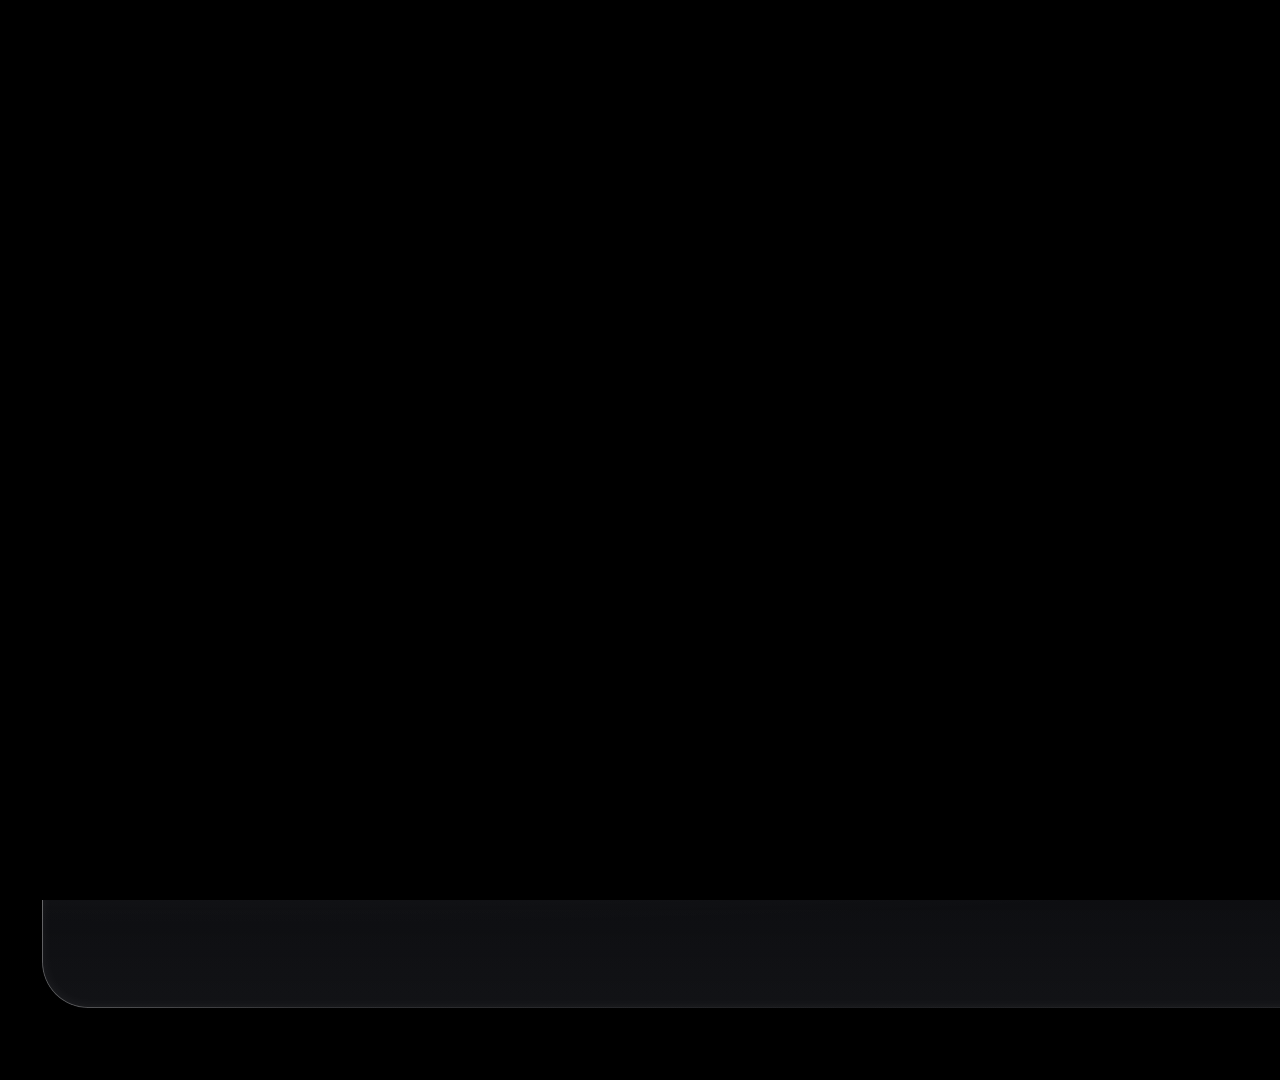
==== commit 0d28ab0a: "Home Screen: cached backdrops, instant steps, no plate behind the icons (#59) * Home: off tiles step" ====
--- a/launcher/index.html
+++ b/launcher/index.html
@@ -5,12 +5,17 @@
     <meta name="viewport" content="width=1920, height=1080, user-scalable=no">
     <title>APL Launcher</title>
     <link id="apl-css" rel="stylesheet" href="css/launcher.css">
+    <!-- The Home app's own screen (js/home-app.js) -->
+    <link id="home-app-css" rel="stylesheet" href="css/home-app.css">
     <link id="apl-glass-css" rel="stylesheet" href="css/glass.css">
 </head>
 <body class="mode-shelf">
     <!-- Top Shelf: full-frame artwork of the selected app (2 layers for the fade) -->
     <div id="bgA" class="bg"></div>
     <div id="bgB" class="bg"></div>
+    <!-- A trailer over the full-screen artwork (js/trailer.js): its own layer, so
+         a change of picture never takes the video away with it -->
+    <div id="trailerLayer" class="trailerlayer" aria-hidden="true"></div>
     <!-- Blurred grid background: a small pre-blurred image, nothing computed live -->
     <div id="bgBlur" class="bgblur"></div>
     <div class="scrim"></div>
@@ -39,6 +44,10 @@
         <div id="rows" class="rows"></div>
     </main>
 
+    <!-- CleanFrame Home: the house as an app, drawn by js/home-app.js.
+         Hidden until the Home tile opens it. -->
+    <div id="homeApp" class="home-app" hidden></div>
+
     <div id="toast" class="toast" aria-live="polite"></div>
     <div id="boot" class="boot"></div>
 
--- a/launcher/css/launcher.css
+++ b/launcher/css/launcher.css
@@ -57,6 +57,38 @@
     will-change: opacity, transform;                 /* layer ready in advance: the fade redraws nothing */
 }
 .bg.is-active { opacity: 1; }
+/* LG draws the page in 4K: a layer kept ready is 32 MB there (8 on Samsung), and its browser gets 250 MB
+   for all of them (--force-gpu-mem-available-mb). One per app visited went past it after eight apps (431 MB
+   measured on a G5), and the TV left squares of the screen undrawn, black. Only the backdrop on screen is
+   kept ready; a fading one keeps its layer for the length of its fade. 209 MB measured after. */
+.is-webos .bg { will-change: auto; }
+.is-webos .bg.is-active { will-change: opacity, transform; }
+/* LG, 4K: what changes on a move has a layer of its own, so a move repaints only that and never the page or
+   the whole grid (G5, measured with the inspector's paint events): the title area, the dock (its frosted
+   picture changes with each app), every grid tile (the focused one scaled up left the grid layer and was
+   repainted into it again, 8 Mpx twice a move), the grid's blurred picture and the hint as they fade.
+   Dock 43 -> 57 images a second, moving in the grid 45 -> 55, opening it 33 -> 43. */
+.is-webos .shelfinfo, .is-webos .dock, .is-webos .rows .tile { will-change: transform; }
+.is-webos .bgblur, .is-webos .hint { will-change: opacity; }
+/* The page is the screen: the rows below it made the document 2443 px tall, and each slide of the grid
+   resized the page's own layer and repainted it whole (and took 72 MB instead of 32). The body is the
+   rows' containing block and clips them; nothing scrolls, everything moves by transform. */
+.is-webos body { position: relative; overflow: clip; }
+/* The grid's blurred picture fades in faster: two 4K layers blended on each frame of its fade */
+.is-webos .bgblur { transition-duration: 250ms; }
+/* The Control Center: its dim (a plain colour with Visual Effects off, the default) and its panel each a
+   layer. The screen draws a plain colour without painting it; opening no longer repaints a 4K surface. */
+.is-webos .cc__dim { will-change: opacity; }
+.is-webos .cc__panel { will-change: transform, opacity; }
+/* The scrim, a plain gradient, drawn at a quarter of the size and scaled up (webos.js adds is-up once it is
+   drawn, so it keeps that size): 2 MB instead of 32, under LG's 250 MB, and nothing to see in a gradient.
+   Over the grid it only fades out: its darkening is drawn into the grid's blurred picture (launcher.js
+   gridTint), so no 4K background is swapped and one full-screen layer fewer is blended. */
+.is-webos .scrim { right: auto; bottom: auto; width: 25%; height: 25%; transform-origin: 0 0; transform: scale(1); will-change: transform, opacity; }
+.is-webos .scrim.is-up { transform: scale(4); }
+.is-webos .mode-grid .scrim, .is-webos .perf.mode-grid .scrim, .is-webos .theme-light.mode-grid .scrim,
+.is-webos .theme-light.perf.mode-grid .scrim { opacity: 0;
+    background: linear-gradient(180deg, rgba(0,0,0,0.30) 0%, rgba(0,0,0,0) 16%, rgba(0,0,0,0) 50%, rgba(0,0,0,0.55) 70%, rgba(0,0,0,0.92) 86%, #000 100%); }
 /* A backdrop picture is an <img> (launcher.js showPicture): a decoded bitmap is
    painted whole, where a CSS background on this layer filled itself in a line at
    a time from the top as it decoded. */
@@ -195,11 +227,23 @@
 }
 
 /* Top Shelf movie title and rating: on the left, without touching the hint in the center */
-.shelfinfo { position: fixed; left: 90px; top: calc(var(--dock-top) - 133px); width: 640px; z-index: 9; color: #fff; opacity: 0; pointer-events: none; text-shadow: 0 2px 12px rgba(0, 0, 0, 0.85); transition: opacity 220ms ease; }
+.shelfinfo { position: fixed; left: 90px; top: calc(var(--dock-top) - 215px); width: 1400px; z-index: 9; color: #fff; opacity: 0; pointer-events: none; text-shadow: 0 2px 12px rgba(0, 0, 0, 0.85); transition: opacity 220ms ease; }
 .shelfinfo.is-visible { opacity: 1; }
 .mode-grid .shelfinfo, .has-wdg .shelfinfo { opacity: 0; }
 .mode-full .shelfinfo { top: 910px; width: 1200px; }
-.shelfinfo__title { font-size: 44px; font-weight: 700; line-height: 1.15; white-space: nowrap; overflow: hidden; text-overflow: ellipsis; }
+/* The logo's height is reserved whether it is there or not: the rating and the
+   year sit where they will sit, and the logo grows up into its own space instead
+   of pushing them down when its file arrives a moment later. */
+.shelfinfo__title { min-height: 120px; display: flex; align-items: flex-end; font-size: 44px; font-weight: 700; line-height: 1.15; white-space: nowrap; overflow: hidden; text-overflow: ellipsis; }
+/* The title's own logo, where TMDB has one: never stretched, never above the
+   height the name would have taken. */
+.shelfinfo__title.is-swap { animation: titleSwap 240ms ease both; }
+@keyframes titleSwap {
+    from { opacity: 0; transform: translateY(8px); }
+    to { opacity: 1; transform: none; }
+}
+.shelfinfo__logo { display: block; height: 120px; width: auto; max-width: 1320px; object-fit: contain; flex: 0 0 auto; filter: drop-shadow(0 3px 14px rgba(0, 0, 0, 0.8)); opacity: 0; transition: opacity 320ms ease-out; }
+.shelfinfo__logo.is-in { opacity: 1; }
 .shelfinfo__open { display: none; margin-top: 14px; font-size: 24px; font-weight: 600; color: rgba(255, 255, 255, 0.95); }
 .mode-full .shelfinfo.can-open .shelfinfo__open { display: block; }
 .shelfinfo__meta { margin-top: 6px; font-size: 26px; font-weight: 500; color: rgba(255, 255, 255, 0.88); white-space: nowrap; overflow: hidden; text-overflow: ellipsis; }
@@ -345,8 +389,11 @@
 }
 .vtile--settings { background: linear-gradient(180deg, #e4e4e9 0%, #a3a3ab 100%); color: #3a3a3f; }
 .vtile--sources  { background: linear-gradient(180deg, #3d7bf0 0%, #1d47b5 100%); color: #fff; }
-.vtile--search   { background: linear-gradient(180deg, #4a4a52 0%, #26262b 100%); color: #fff; }
 .vtile--samsunghome { background: linear-gradient(180deg, #2a4fd6 0%, #1428a0 100%); color: #fff; }
+/* The Home app: its own white plate, with the Home Assistant mark in the
+   brand's blue. Only the logo differs from the HomeKit tile. */
+.vtile--ha-mark { background: #fff; color: #18bcf2; }
+.vtile--ha-mark .vtile__ha { width: 92px; height: 92px; display: block; fill: currentColor; }
 
 /* ===================== SETTINGS (tvOS split view) ===================== */
 .settings {
@@ -412,6 +459,8 @@
     text-align: center;
     min-height: 70px;
 }
+/* The whole value of an information row the column cuts (settings.js, describe) */
+.settings__full { display: block; margin-top: 16px; font-size: 23px; color: rgba(255, 255, 255, 0.62); word-wrap: break-word; }
 .settings__path {
     margin-top: 14px;
     width: 560px;
@@ -501,16 +550,16 @@
 .cc.is-open .cc__dim { opacity: 1; }
 .cc__panel {
     position: absolute;
-    top: 52px;
+    top: 32px;
     right: 60px;
-    width: 582px;          /* the 534 px grid plus its 24 px insets */
+    width: 542px;          /* the 494 px grid plus its 24 px insets */
     opacity: 0;
     transform: translateY(-14px) scale(0.97);
     transform-origin: 100% 0;
     transition: opacity 200ms ease, transform 260ms var(--spring, ease);
 }
 .cc.is-open .cc__panel { opacity: 1; transform: none; }
-.cc__head { display: flex; justify-content: space-between; align-items: center; height: 64px; margin-bottom: 18px; padding: 0 6px; }
+.cc__head { display: flex; justify-content: space-between; align-items: center; height: 60px; margin-bottom: 12px; padding: 0 6px; }
 .cc__time { font-size: 34px; font-weight: 600; letter-spacing: -0.5px; }
 .cc__heads { display: flex; gap: 14px; }
 .cc__headico, .cc__avatar {
@@ -523,14 +572,14 @@
     background: radial-gradient(circle at 35% 30%, #7cc4ff, #2f6bdc 55%, #1b2f86 100%);
     box-shadow: inset 0 0 0 2px rgba(255,255,255,0.22);
 }
-.cc__viewport { max-height: 920px; overflow: hidden; padding: 8px 24px 12px; margin: -12px -24px 0; }   /* 24 px: room for an enlarged row (1.06 × 586 px) */
-/* One grid for every tile, 534 px wide: 260 + 14 + 260. 260 px is the narrowest
-   column the French labels fit in on one line ("Économiseur", "Minuterie");
-   wider than that only makes every tile a longer rectangle. */
-.cc__body { display: grid; grid-template-columns: repeat(2, 260px); justify-content: center; gap: 14px; transition: transform 260ms var(--ease); }
-/* The power tile is square: two 123 px rows and their 14 px gap are exactly its
-   260 px width, and the two tiles beside it fill those rows instead of floating. */
-.cc__body--main { grid-template-rows: 123px 123px; }
+.cc__viewport { max-height: 960px; overflow: hidden; padding: 8px 24px 12px; margin: -12px -24px 0; }   /* the grid and its two captions: 955 px, and 32 + 72 + 960 still clears 1080 */
+/* One grid for every tile, 494 px wide: 240 + 14 + 240. 240 px is the narrowest
+   column the French labels fit in ("Économiseur" needs 140 px at 24 px, in a
+   148 px title box); wider than that only makes every tile a longer rectangle. */
+.cc__body { display: grid; grid-template-columns: repeat(2, 240px); justify-content: center; gap: 14px; transition: transform 260ms var(--ease); }
+/* The power tile is square: two 113 px rows and their 14 px gap are exactly its
+   240 px width, and the two tiles beside it fill those rows instead of floating. */
+.cc__body--main { grid-template-rows: 113px 113px; }
 .cc__body--main > .cc__t--big + .cc__t, .cc__body--main > .cc__t--big + .cc__t + .cc__t { height: 100%; }
 .cc__body--audio, .cc__body--pair, .cc__body--airplay { grid-template-columns: 1fr; gap: 12px; }
 
@@ -548,29 +597,33 @@
 }
 .cc__t--big {
     grid-row: span 2;
-    width: 260px;
-    height: 100%;           /* the two 121 px rows it spans */
+    width: 240px;
+    height: 100%;           /* the two 113 px rows it spans */
     border-radius: 44px;
     flex-direction: column;
     justify-content: center;
     gap: 16px;
 }
 .cc__t--big .cc__title { font-size: 26px; }
-.cc__t--pill { height: 96px; border-radius: 48px; gap: 14px; padding: 0 22px 0 20px; min-width: 0; }
-.cc__t--wide { grid-column: span 2; height: 96px; border-radius: 48px; gap: 14px; padding: 0 22px 0 20px; }   /* Screensaver, Settings */
-.cc__t--pill .cc__ico { width: 56px; height: 56px; }
+/* One cell is 113 px: the two rows under the power tile are 113 + 14 + 113, so a
+   pill is exactly one cell tall and two wide, and a circle is one cell square.
+   Every tile in the grid then follows the same measure, and each step is half
+   the area of the one before it. */
+.cc__t--pill { height: 113px; border-radius: 56.5px; gap: 12px; padding: 0 16px; min-width: 0; }
+.cc__t--wide { grid-column: span 2; height: 113px; border-radius: 56.5px; gap: 12px; padding: 0 16px; }   /* Screensaver, Settings */
+.cc__t--pill .cc__ico { width: 48px; height: 48px; }
 .cc__t--pill .cc__title { white-space: normal; display: -webkit-box; -webkit-line-clamp: 2; -webkit-box-orient: vertical; font-size: 24px; }
 /* The device name under Wi-Fi or Audio is a label, not a detail to clip. */
 .cc__t--pill .cc__sub { white-space: normal; display: -webkit-box; -webkit-line-clamp: 2; -webkit-box-orient: vertical; line-height: 1.15; font-size: 19px; }
-/* The circles take an equal share of the row, so four of them fill the 534 px
-   grid exactly (4 × 120 + 3 × 18); a row of one (Search) is marked solo by
+/* The circles take an equal share of the row, so four of them fill the 494 px
+   grid exactly (4 × 113 + 3 × 14); a row of one (Search) is marked solo by
    controlcenter.js and stays a small button. */
-.cc__rounds { grid-column: span 2; display: flex; justify-content: center; align-items: center; gap: 18px; height: 120px; padding: 0; }
-.cc__t--round { flex: 1 1 0; max-width: 120px; height: 120px; border-radius: 50%; justify-content: center; }
-.cc__rounds--solo, .cc__rounds--solo .cc__t--round { height: 88px; max-width: 88px; }
+.cc__rounds { grid-column: span 2; display: flex; justify-content: center; align-items: center; gap: 14px; height: 113px; padding: 0; }
+.cc__t--round { flex: none; width: 113px; height: 113px; border-radius: 50%; justify-content: center; }
+.cc__rounds--solo, .cc__rounds--solo .cc__t--round { height: 113px; max-width: 113px; }
 .cc__caption { display: block; grid-column: span 2; height: 20px; margin-top: -4px; text-align: center; font-size: 19px; font-weight: 500; line-height: 20px; color: rgba(255,255,255,0.78); white-space: nowrap; overflow: hidden; text-overflow: ellipsis; }
-/* Spans both columns: 260 + 14 + 260 = 534, the width of the grid. */
-.cc__t--slider { grid-column: span 2; height: 96px; border-radius: 48px; gap: 20px; padding: 0 26px 0 24px; }
+/* Spans both columns: 240 + 14 + 240 = 494, the width of the grid. */
+.cc__t--slider { grid-column: span 2; height: 113px; border-radius: 56.5px; gap: 20px; padding: 0 26px 0 24px; }
 .cc__t--row { min-height: 104px; border-radius: 52px; gap: 18px; padding: 14px 30px 14px 22px; }
 .cc__ico {
     flex: none;
@@ -631,22 +684,6 @@
 @keyframes panA { from { transform: scale(1.02) translate(-1.5%, 0); } to { transform: scale(1.12) translate(1.5%, -1%); } }
 @keyframes panB { from { transform: scale(1.12) translate(1%, 1%); } to { transform: scale(1.02) translate(-1%, -1%); } }
 .saver.no-motion .saver__img { animation: none; }
-/* The app's logo card, floating over its artwork (App artwork screen saver) */
-.saver__logo {
-    position: absolute;
-    left: 50%; top: 50%;
-    width: 500px; height: 300px;
-    margin: -170px 0 0 -250px;
-    border-radius: 38px;
-    background: center / cover no-repeat;
-    box-shadow: 0 40px 90px rgba(0, 0, 0, 0.55), 0 0 0 1px rgba(255, 255, 255, 0.08);
-    opacity: 0;
-    transform: scale(0.94);
-    transition: opacity 1600ms ease, transform 2400ms cubic-bezier(0.2, 0.8, 0.2, 1);
-}
-.saver__logo.is-on { opacity: 1; transform: scale(1); }
-.saver.is-playing .saver__logo, .saver.is-dark .saver__logo { display: none; }
-.saver.is-playing .saver__img { opacity: 0; transition: opacity 1200ms ease; }
 .saver__shade { position: absolute; top: 0; right: 0; bottom: 0; left: 0; background: linear-gradient(180deg, rgba(0,0,0,0.25), rgba(0,0,0,0) 30%, rgba(0,0,0,0) 70%, rgba(0,0,0,0.45)); }
 .saver__time {
     position: absolute;
@@ -853,8 +890,17 @@
 .mode-grid .bg.is-motion { animation-play-state: paused; }
 .reduce-motion .bg.is-motion { animation: none; }
 
-.tile__card--icon { overflow: hidden; }
-.tile__card--icon .tile__icon { position: relative; z-index: 1; }
+/* No fill, no shadow, no sheen: anything drawn behind a transparent icon is a
+   rectangle with the icon's outline in the middle of it. */
+.tile__card--icon { overflow: hidden; background: transparent !important; box-shadow: none; }
+.tile__card--icon::after { content: none; }
+/* An app with no catalogue artwork: its real icon is the tile, edge to edge, as
+   on tvOS. Kept at 68 % with the card's colour around it, the icon sat inside a
+   rectangle of that colour - the plate that was still showing behind the icons.
+   The rounded clip of the card shapes it, so the icon needs no frame of its own.
+   The App Store icon keeps its own rounded square (it is drawn that way). */
+.tile__card--icon .tile__icon { position: relative; z-index: 1; width: 100%; height: 100%; max-width: none; object-fit: cover; }
+.tile__card--icon .tile__icon--app { width: 100%; height: 100%; max-width: none; object-fit: cover; border-radius: 0; box-shadow: none; }
 /* App Store icon: rounded square like an app, with a soft shadow */
 .tile__icon--app { height: 74%; border-radius: 22%; box-shadow: 0 6px 16px rgba(0, 0, 0, 0.35); }
 
@@ -868,7 +914,9 @@
     backdrop-filter: blur(40px) saturate(1.4);
 }
 .perf .sources__dim { -webkit-backdrop-filter: none; backdrop-filter: none; background: rgba(6, 8, 14, 0.9); }
-.sources__title { position: absolute; top: 120px; left: 0; right: 0; text-align: center; font-size: 56px; font-weight: 700; }
+/* White in both themes, like the cards: Sources keeps its dark veil in the light theme too,
+   where the title took the theme's dark text and could hardly be seen. */
+.sources__title { position: absolute; top: 120px; left: 0; right: 0; text-align: center; font-size: 56px; font-weight: 700; color: #fff; }
 .sources__row { position: absolute; left: 0; right: 0; top: 360px; display: flex; justify-content: center; gap: 44px; padding: 0 96px; }
 .sources__row.is-picking { top: 250px; flex-wrap: wrap; gap: 26px 30px; padding: 0 140px; }
 /* As wide as 400 px, narrower when the screen has more inputs than fit (4 HDMI ports and AirPlay):
@@ -909,15 +957,14 @@
 .search.is-open { opacity: 1; pointer-events: auto; }
 .search__dim { position: absolute; top: 0; right: 0; bottom: 0; left: 0; background: rgba(6, 8, 14, 0.82); -webkit-backdrop-filter: blur(40px) saturate(1.4); backdrop-filter: blur(40px) saturate(1.4); }
 .perf .search__dim { -webkit-backdrop-filter: none; backdrop-filter: none; background: rgba(6, 8, 14, 0.94); }
-.search__field { position: absolute; top: 96px; left: 90px; right: 90px; height: 84px; font-size: 64px; font-weight: 600; letter-spacing: -0.5px; white-space: nowrap; overflow: hidden; text-overflow: ellipsis; }
-.search__field.is-empty { color: rgba(255, 255, 255, 0.35); }
-.search__keys { position: absolute; top: 220px; left: 90px; right: 90px; display: flex; gap: 6px; }
-.search__key { flex: 1 1 0; height: 64px; border-radius: 14px; display: flex; align-items: center; justify-content: center; font-size: 30px; font-weight: 500; color: rgba(255, 255, 255, 0.85); transition: transform 150ms var(--ease), background 150ms ease; }
-.search__key--wide { flex: 0 0 auto; padding: 0 22px; font-size: 24px; }
-.search__key.is-focused { background: #fff; color: #111; transform: scale(1.15); }
-.search__results { position: absolute; top: 400px; left: 85px; display: grid; grid-template-columns: repeat(var(--cols, 6), var(--tile-w)); column-gap: var(--gap-x); row-gap: 90px; }
+.search__field { position: absolute; top: 96px; left: 70px; width: 1100px; height: 96px; padding: 0 20px; box-sizing: border-box; border: 0; border-radius: 22px; outline: none;
+    background: transparent; color: #fff; caret-color: #fff; font: inherit; font-size: 64px; font-weight: 600; letter-spacing: -0.5px; transition: background 150ms ease, transform 150ms var(--ease); }
+.search__field::placeholder { color: rgba(255, 255, 255, 0.35); }
+.search__field.is-focused { background: rgba(255, 255, 255, 0.12); }
+.search.is-typing .search__field { background: rgba(255, 255, 255, 0.08); }
+.search__results { position: absolute; top: 320px; left: 85px; display: grid; grid-template-columns: repeat(var(--cols, 6), var(--tile-w)); column-gap: var(--gap-x); row-gap: 90px; }
 .search__results .tile__label { opacity: 1; }
-.search__empty { position: absolute; top: 330px; left: 90px; font-size: 26px; font-weight: 600; color: rgba(255, 255, 255, 0.6); }
+.search__empty { position: absolute; top: 250px; left: 90px; font-size: 26px; font-weight: 600; color: rgba(255, 255, 255, 0.6); }
 .has-search .shelfinfo, .has-search .home, .has-search .status, .has-search .hint { opacity: 0; }
 /* Search's hint, top left across from the status pill: a magnifier on the Home Screen, "▲ Search" in full screen.
    Search also has a button in the Control Center (controlcenter.js); this stays, because it is how the Home
@@ -981,7 +1028,7 @@
 .pprompt__title { font-size: 44px; font-weight: 700; margin: 0 0 30px; }
 .pprompt__input {
     width: 600px; height: 86px; border-radius: 18px; border: 0; outline: none; padding: 0 28px;
-    font: 600 36px/1 inherit; color: #1c1c1e; background: #f5f5f7; text-align: center;
+    font-family: inherit; font-weight: 600; font-size: 36px; line-height: 1; color: #1c1c1e; background: #f5f5f7; text-align: center;
 }
 .pprompt__hint { margin-top: 24px; font-size: 24px; color: rgba(255,255,255,0.6); }
 /* 3D avatars (Memoji style) */
@@ -1002,6 +1049,22 @@
 .status__avatar .pavatar--memoji, .cc__avatar .pavatar--memoji { margin-top: 14%; }
 .apicker__item.is-focused { transform: scale(1.18); box-shadow: 0 0 0 5px #fff, 0 18px 36px rgba(0,0,0,0.5); }
 .pitem__avatar { overflow: hidden; }
+/* Change Icon (hold OK on an app, launcher.js chooseIcon): the launcher's tiles, Original first.
+   A row is 132 + 12 + 30 + 30 = 204 px, launcher.js ROW. */
+.ipicker { position: fixed; top: 0; right: 0; bottom: 0; left: 0; z-index: 47; background: rgba(6, 8, 14, 0.92); display: flex; flex-direction: column; align-items: center; }
+.ipicker__title { margin: 70px 0 34px; max-width: 1600px; font-size: 48px; font-weight: 700; white-space: nowrap; overflow: hidden; text-overflow: ellipsis; }
+.ipicker__scroll { flex: 1; overflow: hidden; padding: 24px 40px 0; margin-top: -24px;
+    -webkit-mask-image: linear-gradient(#000 88%, transparent); mask-image: linear-gradient(#000 88%, transparent); }
+.ipicker__grid { display: grid; grid-template-columns: repeat(6, 220px); gap: 30px 40px; transition: transform 320ms var(--spring, ease); }
+.ipicker__item { transition: transform 220ms var(--spring, ease); }
+.ipicker__art { position: relative; width: 220px; height: 132px; border-radius: 22px; overflow: hidden; display: flex; align-items: center; justify-content: center;
+    background: #111 center / cover no-repeat; box-shadow: 0 10px 24px rgba(0, 0, 0, 0.4); transition: box-shadow 220ms ease; }
+.ipicker__art img { width: 70px; height: 70px; object-fit: contain; }
+.ipicker__name { height: 30px; margin-top: 12px; font-size: 22px; font-weight: 500; line-height: 30px; text-align: center; color: rgba(255, 255, 255, 0.6); white-space: nowrap; overflow: hidden; text-overflow: ellipsis; }
+.ipicker__item.is-current .ipicker__name { color: rgba(255, 255, 255, 0.9); }
+.ipicker__item.is-focused { transform: scale(1.12); }
+.ipicker__item.is-focused .ipicker__art { box-shadow: 0 0 0 5px #fff, 0 18px 36px rgba(0, 0, 0, 0.5); }
+.ipicker__item.is-focused .ipicker__name { color: #fff; }
 
 
 /* ===================== FOLDERS ===================== */
@@ -1084,6 +1147,7 @@
 .theme-light .srow__bar { background: rgba(0, 0, 0, 0.13); }
 .theme-light .srow__bar i { background: #1d1d1f; }
 .theme-light .settings__desc, .theme-light .settings__path, .theme-light .srow__section { color: #55555b; }
+.theme-light .settings__full { color: #6e6e73; }
 /* Menus, folders, switcher */
 .theme-light .appmenu__panel { background: rgba(250, 250, 253, 0.97); color: #1d1d1f; }
 .theme-light .aplalert__box { background: rgba(250, 250, 253, 0.98); color: #1d1d1f; }
@@ -1096,7 +1160,7 @@
 .wdg.is-on { display: block; animation: wdgIn 240ms ease; }
 @keyframes wdgIn { from { opacity: 0; } to { opacity: 1; } }
 .mode-grid .wdg { display: none; }
-.has-wdg .hint { opacity: 0; }
+.has-wdg .hint, .has-alert .hint { opacity: 0; }
 .wdg__bg { position: absolute; top: 0; right: 0; bottom: 0; left: 0; background: linear-gradient(120deg, #20409a 0%, #1476a8 55%, #0f8f96 100%); }
 .wdg__blur { position: absolute; top: 0; right: 0; bottom: 0; left: 0; width: 100%; height: 100%; opacity: 0; transition: opacity 240ms ease; }
 .wdg__row { position: absolute; left: 90px; top: 96px; display: flex; gap: 44px; }
@@ -1109,8 +1173,8 @@
 .wdg__mark { font-size: 96px; font-weight: 700; letter-spacing: -2px; color: #fff; text-align: center; line-height: 1.05; }
 .sw__widgets .wdg__card--channel .wdg__pic { padding: 22px 60px 54px; }
 .sw__widgets .wdg__mark { font-size: 38px; letter-spacing: 0; }
-.wdg__txt { position: absolute; left: 0; right: 0; bottom: 0; padding: 90px 30px 20px; background: linear-gradient(transparent, rgba(0, 0, 0, 0.8) 62%); }
-.wdg__card--video .wdg__txt { padding-bottom: 34px; }
+/* The same room under the text on every card, bar or not: the texts of two cards stay on one line */
+.wdg__txt { position: absolute; left: 0; right: 0; bottom: 0; padding: 90px 30px 34px; background: linear-gradient(transparent, rgba(0, 0, 0, 0.8) 62%); }
 .wdg__label { display: none; }
 .wdg__title { font-size: 34px; font-weight: 600; white-space: nowrap; overflow: hidden; text-overflow: ellipsis; }
 .wdg__sub { font-size: 24px; color: rgba(255, 255, 255, 0.76); white-space: nowrap; overflow: hidden; text-overflow: ellipsis; }
@@ -1124,298 +1188,13 @@
 .sw__widgets { position: absolute; left: 24px; bottom: 24px; display: flex; gap: 14px; }
 .sw__widgets .wdg__card { width: 320px; height: 180px; border-radius: 18px; }
 .sw__widgets .wdg__pic { padding-bottom: 40px; }
-.sw__widgets .wdg__txt { padding: 26px 14px 10px; }
-.sw__widgets .wdg__card--video .wdg__txt { padding-bottom: 20px; }
+.sw__widgets .wdg__txt { padding: 26px 14px 20px; }
 .sw__widgets .wdg__label { display: block; font-size: 15px; font-weight: 600; color: rgba(255, 255, 255, 0.76); }
 .sw__widgets .wdg__title { font-size: 21px; }
 .sw__widgets .wdg__sub { font-size: 15px; }
 .sw__widgets .wdg__bar { left: 14px; right: 14px; bottom: 8px; height: 5px; }
 .sw__widgets .wdg__logo { left: 14px; bottom: 44px; max-height: 50px; }
 
-   `gap` works only in grids there, not in flex rows: the same spacing with margins.
-   launcher.js puts .no-flexgap on <html> when the screen ignores it. */
-
-.no-flexgap .status > * + *               { margin-left: 16px; }
-.no-flexgap .brandcard > * + *            { margin-left: 70px; }
-.no-flexgap .hint > * + *                 { margin-top: 8px; }
-.no-flexgap .srow__value > * + *,
-.no-flexgap .cc__heads > * + *,
-.no-flexgap .cc__t--pill > * + *,
-.no-flexgap .sw__widgets > * + *          { margin-left: 14px; }
-.no-flexgap .cc__t > * + *                { margin-left: 16px; }
-.no-flexgap .cc__t--slider > * + *        { margin-left: 20px; }
-.no-flexgap .cc__t--row > * + *           { margin-left: 18px; }
-.no-flexgap .cc__t--big > * + *           { margin-left: 0; margin-top: 16px; }
-.no-flexgap .cc__sheethead > * + *        { margin-left: 12px; }
-.no-flexgap .appmenu__item > * + *        { margin-left: 40px; }
-.no-flexgap .aplalert__buttons > * + *    { margin-top: 18px; }
-.no-flexgap .sources__row > * + *         { margin-left: 44px; }
-.no-flexgap .sources__row.is-picking > *  { margin: 13px 15px; }
-.no-flexgap .scard > * + *                { margin-top: 10px; }
-.no-flexgap .scard--small > * + *         { margin-top: 6px; }
-.no-flexgap .pitem > * + *                { margin-top: 12px; }
-.no-flexgap .sw__row > * + *              { margin-left: 70px; }
-.no-flexgap .wdg__row > * + *             { margin-left: 44px; }
-
-/* ===================== FOCUS SHINE =====================
-   A band of light sweeps across the tile that gets the focus, in the direction of the
-   move (navigation.js puts it on <body data-navdir>). A small transform animation, run once. */
-.tile__card::before {
-    content: "";
-    position: absolute;
-    top: -20%; bottom: -20%; left: -50%;
-    width: 42%;
-    z-index: 2;
-    background: linear-gradient(100deg, rgba(255,255,255,0) 0%, rgba(255,255,255,0.32) 50%, rgba(255,255,255,0) 100%);
-    transform: translateX(0) skewX(-14deg);
-    opacity: 0;
-    pointer-events: none;
-}
-.tile.is-focused .tile__card::before { animation: aplShine 950ms 120ms cubic-bezier(0.3, 0.6, 0.3, 1) 1 both; }
-[data-navdir="left"] .tile.is-focused .tile__card::before { animation-name: aplShineBack; }
-@keyframes aplShine {
-    0%   { transform: translateX(0) skewX(-14deg); opacity: 0; }
-    18%  { opacity: 1; }
-    100% { transform: translateX(470%) skewX(-14deg); opacity: 0; }
-}
-@keyframes aplShineBack {
-    0%   { transform: translateX(470%) skewX(-14deg); opacity: 0; }
-    18%  { opacity: 1; }
-    100% { transform: translateX(0) skewX(-14deg); opacity: 0; }
-}
-.reduce-motion .tile__card::before, .is-editing .tile__card::before { display: none; }
-
-/* ===================== OLDER SCREENS (html.legacy: Chromium 89 and before) =====================
-   Same look, less work per frame: small fixed shadows (a large blurred shadow is redrawn
-   at every step of the zoom), shorter fades, no layer kept for the rows below the dock. */
-.legacy .tile__card, .legacy .tile__card::after { transition: none; }
-.legacy .tile.is-focused .tile__card { box-shadow: 0 16px 22px -4px rgba(0,0,0,0.6); }
-.legacy .tile { transition: transform 170ms cubic-bezier(0.25, 1, 0.5, 1); }
-.legacy .bg { transition-duration: 180ms; }
-.legacy .cc__t, .legacy .srow { transition-duration: 120ms; }
-.legacy .tile__label { transition: none; }
-
-/* ===================== OPENING AN APP (tvOS zoom) ===================== */
-.zoomer {
-    position: fixed;
-    z-index: 95;
-    border-radius: var(--radius);
-    overflow: hidden;
-    transform-origin: 50% 50%;
-    transition: transform 420ms cubic-bezier(0.32, 0.72, 0.1, 1);
-    will-change: transform;
-    pointer-events: none;
-}
-.zoomer__art {
-    position: absolute;
-    top: 0; right: 0; bottom: 0; left: 0;
-    display: flex; align-items: center; justify-content: center;
-}
-.zoomer__art .tile__icon { height: 68%; max-width: 82%; object-fit: contain; }
-.zoomer__black {
-    position: absolute;
-    top: 0; right: 0; bottom: 0; left: 0;
-    opacity: 0;
-    transition: opacity 280ms ease 160ms;
-}
-.zoomer.is-open .zoomer__black { opacity: 1; }
-
-/* ===================== LIVING HOME SCREEN (ambient.js) ===================== */
-.ambient {
-    position: fixed;
-    top: 0; right: 0; bottom: 0; left: 0;
-    pointer-events: none;
-    opacity: 0;
-    transition: opacity 3000ms ease;
-}
-.ambient--dawn   { opacity: 1; background: linear-gradient(180deg, rgba(255, 138, 170, 0.20) 0%, rgba(255, 186, 120, 0.10) 42%, rgba(0, 0, 0, 0) 72%); }
-.ambient--golden { opacity: 1; background: linear-gradient(200deg, rgba(255, 158, 64, 0.24) 0%, rgba(255, 92, 60, 0.12) 40%, rgba(0, 0, 0, 0) 76%); }
-.ambient--night  { opacity: 1; background: linear-gradient(180deg, rgba(24, 36, 110, 0.32) 0%, rgba(12, 18, 60, 0.18) 52%, rgba(0, 0, 0, 0.10) 100%); }
-.mode-grid .ambient { opacity: 0.5; }
-.theme-light .ambient--night { background: linear-gradient(180deg, rgba(40, 60, 150, 0.16), rgba(0, 0, 0, 0) 70%); }
-
-.weatherfx {
-    position: fixed;
-    top: 0; right: 0; bottom: 0; left: 0;
-    overflow: hidden;
-    pointer-events: none;
-    opacity: 0;
-    transition: opacity 2000ms ease;
-}
-.weatherfx.is-on { opacity: 1; }
-.mode-grid .weatherfx, .mode-full .weatherfx.is-on { opacity: 0; }
-.weatherfx__layer {
-    position: absolute;
-    left: 0; width: 100%;
-    background-repeat: repeat;
-    will-change: transform;
-}
-.weatherfx.is-on .weatherfx__layer--a { animation: wxFall 0.55s linear infinite; }
-.weatherfx.is-on .weatherfx__layer--b { animation: wxFall 0.85s linear infinite; }
-.weatherfx[data-kind="snow"].is-on .weatherfx__layer--a { animation: wxFall 9s linear infinite; }
-.weatherfx[data-kind="snow"].is-on .weatherfx__layer--b { animation: wxFall 15s linear infinite; }
-.mode-grid .weatherfx .weatherfx__layer { animation-play-state: paused; }
-@keyframes wxFall { from { transform: translateY(0); } to { transform: translateY(var(--fall, 180px)); } }
-
-.status__wx { display: flex; align-items: center; font-size: 30px; font-weight: 500; color: #fff; }
-.status__wx .ico { margin-right: 6px; }
-.theme-light .status__wx { color: #1d1d1f; }
-.no-flexgap .status__wx + * { margin-left: 16px; }
-
-/* ===================== SEARCH (search.js) ===================== */
-.srch {
-    position: fixed;
-    top: 0; right: 0; bottom: 0; left: 0;
-    z-index: 33;
-    background: linear-gradient(180deg, #0e1018 0%, #06070c 100%);
-    color: #fff;
-    opacity: 0;
-    pointer-events: none;
-    transition: opacity 220ms ease;
-    overflow: hidden;
-}
-.srch.is-open { opacity: 1; pointer-events: auto; }
-.has-search .home, .has-search .status, .has-search .weatherfx { opacity: 0; }
-.srch__head { position: absolute; left: 270px; top: 70px; width: 1380px; height: 96px; display: flex; align-items: center;
-    border-radius: 48px; background: rgba(255, 255, 255, 0.10); padding: 0 40px; box-sizing: border-box; }
-.srch__glyph { color: rgba(255, 255, 255, 0.7); margin-right: 24px; display: flex; }
-.srch__query { font-size: 46px; font-weight: 600; white-space: nowrap; overflow: hidden; }
-.srch__query::after { content: ""; display: inline-block; width: 3px; height: 46px; margin-left: 4px; vertical-align: -6px;
-    background: #0a84ff; animation: srchCaret 1s steps(1) infinite; }
-.srch__query.is-empty { color: rgba(255, 255, 255, 0.4); font-weight: 500; }
-.srch__query.is-empty::after { display: none; }
-@keyframes srchCaret { 50% { opacity: 0; } }
-.srch__kb { position: absolute; left: 270px; top: 200px; width: 1380px; }
-.srch__kbrow { display: flex; justify-content: center; margin-bottom: 12px; }
-.srch__key { width: 94px; height: 76px; margin: 0 6px; border-radius: 16px; display: flex; align-items: center; justify-content: center;
-    font-size: 36px; font-weight: 500; background: rgba(255, 255, 255, 0.08); color: rgba(255, 255, 255, 0.92);
-    transition: transform 120ms ease; }
-.srch__key--space { width: 200px; font-size: 26px; }
-.srch__key--clear { width: 170px; font-size: 26px; }
-.srch__key.is-focused { background: #f5f5f7; color: #1c1c1e; transform: scale(1.12); }
-.srch__block { position: absolute; left: 120px; right: 0; }
-.srch__block--apps { top: 490px; }
-.srch__block--apps.is-empty { display: none; }
-.srch__block--apps + .srch__block { top: 720px; }
-.srch__block--apps.is-empty + .srch__block { top: 500px; }
-.srch__label { font-size: 30px; font-weight: 700; color: rgba(255, 255, 255, 0.6); margin: 0 0 18px 8px; }
-.srch__apps { display: flex; }
-.srch__apps .tile { margin-right: 50px; }
-.srch__apps .tile__label { opacity: 0; }
-.srch__apps .tile.is-focused .tile__label { opacity: 1; }
-.srch__note { font-size: 28px; color: rgba(255, 255, 255, 0.55); margin-left: 8px; }
-.srch__results { display: flex; transition: transform 260ms var(--ease); }
-.srch__res { flex: none; width: 200px; margin-right: 34px; transition: transform 160ms var(--ease); }
-.srch__poster { width: 200px; height: 300px; border-radius: 16px; background: #1c1d22 center / cover no-repeat; box-shadow: 0 8px 18px rgba(0, 0, 0, 0.4); }
-.srch__title { margin-top: 14px; font-size: 24px; font-weight: 600; white-space: nowrap; overflow: hidden; text-overflow: ellipsis; }
-.srch__meta { font-size: 20px; color: rgba(255, 255, 255, 0.55); margin-top: 4px; }
-.srch__res.is-focused { transform: scale(1.1); }
-.srch__res.is-focused .srch__poster { box-shadow: 0 24px 40px rgba(0, 0, 0, 0.6), 0 0 0 4px #fff; }
-/* where to watch */
-.srch__sheet { position: absolute; top: 0; right: 0; bottom: 0; left: 0; opacity: 0; pointer-events: none; transition: opacity 240ms ease; background: #000; }
-.srch__sheet.is-open { opacity: 1; pointer-events: auto; }
-.srch__sbg { position: absolute; top: 0; right: 0; bottom: 0; left: 0; background: #000 center / cover no-repeat; }
-.srch__sshade { position: absolute; top: 0; right: 0; bottom: 0; left: 0;
-    background: linear-gradient(90deg, rgba(0,0,0,0.92) 0%, rgba(0,0,0,0.75) 45%, rgba(0,0,0,0.1) 100%), linear-gradient(0deg, rgba(0,0,0,0.85), rgba(0,0,0,0) 55%); }
-.srch__sbody { position: absolute; left: 120px; top: 170px; width: 1000px; }
-.srch__stitle { font-size: 76px; font-weight: 800; line-height: 1.05; }
-.srch__smeta { font-size: 30px; color: rgba(255, 255, 255, 0.7); margin-top: 16px; }
-.srch__sover { font-size: 28px; line-height: 1.45; color: rgba(255, 255, 255, 0.85); margin-top: 26px; max-height: 205px; overflow: hidden; }
-.srch__swhere { font-size: 30px; font-weight: 700; margin-top: 46px; color: rgba(255, 255, 255, 0.65); }
-.srch__chips { display: flex; flex-wrap: wrap; margin-top: 18px; width: 1600px; }
-.srch__chip { display: flex; align-items: center; height: 96px; padding: 0 30px 0 16px; margin: 0 22px 22px 0; border-radius: 48px;
-    background: rgba(255, 255, 255, 0.10); opacity: 0.55; transition: transform 140ms ease; }
-.srch__chip.is-installed { opacity: 1; background: rgba(255, 255, 255, 0.18); }
-.srch__chip.is-focused { background: #f5f5f7; color: #1c1c1e; transform: scale(1.06); }
-.srch__chiplogo { width: 64px; height: 64px; border-radius: 14px; background: #333 center / cover no-repeat; margin-right: 18px; flex: none; }
-.srch__chiptxt b { display: block; font-size: 28px; }
-.srch__chiptxt i { display: block; font-style: normal; font-size: 20px; opacity: 0.7; margin-top: 2px; }
-.srch__wait { font-size: 28px; color: rgba(255, 255, 255, 0.6); }
-
-/* ===================== PHONE REMOTE (phone.js) ===================== */
-.phone { position: fixed; top: 0; right: 0; bottom: 0; left: 0; z-index: 44; background: rgba(4, 5, 10, 0.86);
-    display: flex; align-items: center; justify-content: center; opacity: 0; pointer-events: none; transition: opacity 220ms ease; }
-.phone.is-open { opacity: 1; pointer-events: auto; }
-.phone__card { display: flex; align-items: center; width: 1340px; padding: 60px; border-radius: 48px; background: #1c1d22;
-    box-shadow: 0 40px 100px rgba(0, 0, 0, 0.6), inset 0 0 0 1px rgba(255, 255, 255, 0.06); color: #fff; box-sizing: border-box; }
-.phone__qr { flex: none; width: 440px; height: 440px; border-radius: 28px; background: #fff; display: flex; align-items: center; justify-content: center; overflow: hidden; }
-.phone.is-off .phone__qr { background: rgba(255, 255, 255, 0.06); color: rgba(255, 255, 255, 0.4); }
-.phone__side { margin-left: 60px; flex: 1; }
-.phone__title { font-size: 54px; font-weight: 800; margin: 0 0 20px; }
-.phone__steps { font-size: 30px; line-height: 1.45; color: rgba(255, 255, 255, 0.82); margin: 0 0 22px; }
-.phone__alt { font-size: 26px; color: rgba(255, 255, 255, 0.6); margin: 0; }
-.phone__alt b { color: #fff; font-weight: 700; }
-.phone__code { letter-spacing: 6px; }
-.phone.is-off .phone__alt { display: none; }
-.phone__state { font-size: 24px; color: #ff9f0a; min-height: 30px; margin: 14px 0 0; }
-.phone__btns { display: flex; margin-top: 30px; }
-.phone__btn { height: 84px; padding: 0 42px; margin-right: 22px; border-radius: 42px; background: rgba(255, 255, 255, 0.10);
-    display: flex; align-items: center; font-size: 30px; font-weight: 600; transition: transform 140ms ease; }
-.phone__btn.is-focused { background: #f5f5f7; color: #1c1c1e; transform: scale(1.07); }
-
-/* ===================== PIN PAD and GOOD NIGHT (routines.js) ===================== */
-.pin { position: fixed; top: 0; right: 0; bottom: 0; left: 0; z-index: 48; background: rgba(4, 5, 10, 0.9);
-    display: flex; align-items: center; justify-content: center; opacity: 0; pointer-events: none; transition: opacity 200ms ease; }
-.pin.is-open { opacity: 1; pointer-events: auto; }
-.pin__box { width: 560px; text-align: center; color: #fff; }
-.pin__title { font-size: 40px; font-weight: 700; margin: 0 0 34px; }
-.pin__dots { display: flex; justify-content: center; margin-bottom: 44px; }
-.pin__dots i { width: 26px; height: 26px; margin: 0 14px; border-radius: 50%; box-shadow: inset 0 0 0 3px rgba(255, 255, 255, 0.6); }
-.pin__dots i.is-on { background: #fff; box-shadow: none; }
-.pin__dots.is-wrong { animation: pinShake 420ms ease; }
-@keyframes pinShake { 20% { transform: translateX(-18px); } 40% { transform: translateX(16px); } 60% { transform: translateX(-10px); } 80% { transform: translateX(6px); } }
-.pin__pad { display: flex; flex-wrap: wrap; width: 480px; margin: 0 auto; }
-.pin__key { width: 136px; height: 108px; margin: 0 12px 18px; border-radius: 54px; background: rgba(255, 255, 255, 0.10);
-    display: flex; align-items: center; justify-content: center; font-size: 46px; font-weight: 500; transition: transform 120ms ease; }
-.pin__key.is-blank { background: none; }
-.pin__key.is-focused { background: #f5f5f7; color: #1c1c1e; transform: scale(1.08); }
-
-.nightfx { position: fixed; top: 0; right: 0; bottom: 0; left: 0; z-index: 70; pointer-events: none;
-    background: radial-gradient(circle at 50% 42%, rgba(40, 52, 120, 0.85), rgba(2, 3, 10, 0.97) 70%);
-    display: flex; flex-direction: column; align-items: center; justify-content: center; color: #f5e9c8;
-    opacity: 0; transition: opacity 700ms ease; }
-.nightfx.is-on { opacity: 1; }
-.nightfx__moon { transform: translateY(30px) scale(0.85); transition: transform 1600ms cubic-bezier(0.2, 0.8, 0.2, 1); filter: drop-shadow(0 0 40px rgba(245, 233, 200, 0.5)); }
-.nightfx.is-on .nightfx__moon { transform: none; }
-.nightfx__txt { margin-top: 30px; font-size: 64px; font-weight: 300; letter-spacing: 2px; color: #fff; }
-
-/* ===================== DIAGNOSTIC (diag.js) ===================== */
-.diag { position: fixed; top: 0; right: 0; bottom: 0; left: 0; z-index: 46; background: linear-gradient(180deg, #0f1118, #06070b);
-    color: #fff; opacity: 0; pointer-events: none; transition: opacity 200ms ease; }
-.diag.is-open { opacity: 1; pointer-events: auto; }
-.diag__head { position: absolute; left: 90px; right: 90px; top: 54px; height: 110px; }
-.diag__title { margin: 0; font-size: 56px; font-weight: 800; }
-.diag__sum { margin-top: 8px; font-size: 26px; color: rgba(255, 255, 255, 0.65); }
-.diag__btns { position: absolute; right: 0; top: 14px; display: flex; }
-.diag__btn { height: 76px; padding: 0 38px; margin-left: 20px; border-radius: 38px; background: rgba(255, 255, 255, 0.10);
-    display: flex; align-items: center; font-size: 28px; font-weight: 600; transition: transform 140ms ease; }
-.diag__btn.is-focused { background: #f5f5f7; color: #1c1c1e; transform: scale(1.07); }
-.diag__spin { position: absolute; right: 420px; top: 30px; width: 44px; height: 44px; border-radius: 50%;
-    border: 5px solid rgba(255, 255, 255, 0.15); border-top-color: #0a84ff; box-sizing: border-box; opacity: 0; }
-.diag__spin.is-on { opacity: 1; animation: diagSpin 0.8s linear infinite; }
-@keyframes diagSpin { to { transform: rotate(360deg); } }
-.diag__list { position: absolute; left: 90px; right: 90px; top: 186px; display: flex; flex-wrap: wrap; justify-content: space-between; }
-.diag__row { width: 860px; height: 58px; margin-bottom: 6px; display: flex; align-items: center; border-radius: 16px; padding: 0 18px;
-    background: rgba(255, 255, 255, 0.05); box-sizing: border-box; overflow: hidden; }
-.diag__st { flex: none; width: 40px; height: 40px; border-radius: 50%; margin-right: 18px; display: flex; align-items: center; justify-content: center;
-    font-size: 24px; font-weight: 800; color: #000; background: rgba(255, 255, 255, 0.15); }
-.diag__txt { min-width: 0; }
-.diag__txt b { display: block; font-size: 23px; font-weight: 700; white-space: nowrap; overflow: hidden; text-overflow: ellipsis; }
-.diag__txt i { display: block; font-style: normal; font-size: 19px; color: rgba(255, 255, 255, 0.62); white-space: nowrap; overflow: hidden; text-overflow: ellipsis; }
-.diag__row.is-ok .diag__st { background: #30d158; }
-.diag__row.is-warn .diag__st { background: #ff9f0a; }
-.diag__row.is-fail .diag__st { background: #ff453a; color: #fff; }
-.diag__row.is-info .diag__st { background: #64d2ff; }
-.diag__row.is-skip .diag__st { background: rgba(255, 255, 255, 0.25); color: #fff; }
-.diag__row.is-run .diag__st { background: none; border: 4px solid rgba(255, 255, 255, 0.2); border-top-color: #fff; box-sizing: border-box; animation: diagSpin 0.8s linear infinite; }
-.diag__row.is-wait { opacity: 0.45; }
-.diag__foot { position: absolute; left: 90px; right: 90px; bottom: 24px; font-size: 22px; color: rgba(255, 255, 255, 0.55); }
-
-/* Opening an app, light version (fade): only the card and the black veil move */
-.tile.is-launching .tile__card { transform: scale(1.16); opacity: 0; transition: transform 230ms cubic-bezier(0.2, 0.7, 0.2, 1), opacity 210ms ease-in; }
-.tile.is-launching .tile__card::before { animation: none; }
-.veil.is-slow { transition-duration: 240ms; }
-=======
 /* ===================== LIQUID GLASS =====================
    The dock, the Control Center's tiles and the status pill, like tvOS 26: a clear sheet, lightly tinted,
    with light pooling in its top left corner, a thick rim that catches the light where it is lit (top
@@ -1424,6 +1203,7 @@
    the default on the screen). Declared last, it overrides the glass above. */
 .dock, .perf .dock,
 .status, .perf .status,
+.search-hint, .perf .search-hint,
 .cc__t, .perf .cc__t {
     background:
         radial-gradient(120% 90% at 12% 0%, rgba(255,255,255,0.13) 0%, rgba(255,255,255,0.03) 45%, rgba(255,255,255,0) 70%),
@@ -1434,7 +1214,7 @@
         inset 0 0 14px rgba(255,255,255,0.07),        /* lensing: the glass a little brighter along its edges */
         0 12px 32px rgba(0,0,0,0.24);
 }
-.dock::before, .status::before, .cc__t::before {
+.dock::before, .status::before, .search-hint::before, .cc__t::before {
     content: "";
     position: absolute;
     top: 0; right: 0; bottom: 0; left: 0;
@@ -1478,6 +1258,7 @@
 
 .theme-light .dock, .theme-light.perf .dock,
 .theme-light .status, .theme-light.perf .status,
+.theme-light .search-hint, .theme-light.perf .search-hint,
 .theme-light .cc__t, .theme-light.perf .cc__t {
     background:
         radial-gradient(120% 90% at 12% 0%, rgba(255,255,255,0.95) 0%, rgba(255,255,255,0.55) 45%, rgba(255,255,255,0.35) 70%),
@@ -1486,7 +1267,7 @@
     box-shadow: inset 0 1px 0 rgba(255,255,255,0.9), inset 0 0 14px rgba(255,255,255,0.35), 0 10px 28px rgba(0,0,0,0.12);
 }
 .theme-light .cc__t, .theme-light.perf .cc__t { background-color: rgba(236, 238, 244, 0.6); }
-.theme-light .dock::before, .theme-light .status::before, .theme-light .cc__t::before {
+.theme-light .dock::before, .theme-light .status::before, .theme-light .search-hint::before, .theme-light .cc__t::before {
     background: linear-gradient(135deg, rgba(255,255,255,0.85) 0%, rgba(255,255,255,0.35) 25%,
                 rgba(0,0,0,0.04) 55%, rgba(255,255,255,0.25) 80%, rgba(255,255,255,0.6) 100%);
 }
@@ -1500,14 +1281,19 @@
         var(--glass-img, none) -42px var(--glass-y, -783px) / 1920px 1080px no-repeat;
 }
 
-/* The status pill: more tint than the dock, the time stays readable over a bright picture (snow, white posters) */
-.status, .perf .status {
+/* The status pill and the magnifier across from it: more tint than the dock, the time stays readable over a
+   bright picture (snow, white posters) */
+.status, .perf .status,
+.search-hint, .perf .search-hint {
     background:
         radial-gradient(120% 90% at 12% 0%, rgba(255,255,255,0.13) 0%, rgba(255,255,255,0.03) 45%, rgba(255,255,255,0) 70%),
         linear-gradient(180deg, rgba(255,255,255,0.07) 0%, rgba(255,255,255,0.01) 50%, rgba(255,255,255,0.03) 100%),
         rgba(26, 28, 36, 0.68);
 }
-.theme-light .status, .theme-light.perf .status { background-color: rgba(236, 238, 244, 0.7); }
+.theme-light .status, .theme-light.perf .status,
+.theme-light .search-hint, .theme-light.perf .search-hint { background-color: rgba(236, 238, 244, 0.7); }
+/* The time follows the pill: it kept its white in the light theme, invisible on the pale glass */
+.theme-light .status__clock { color: #1d1d1f; }
 
 /* A round button that is on keeps its color (Game Mode green…), with visual effects off too: the glass
    rules above have the same weight and came later */
@@ -1519,4 +1305,120 @@
     background: #f5f5f7; color: var(--tint, #0a84ff);
 }
 
-/* ===================== OLD SCREENS (Tizen 6.0 and earlier, Chromium < 84) ==============+/* ===================== LG, 4K: NOTHING PAINTED ON A MOVE =====================
+   LG's browser draws on the GPU thread that also puts each frame on screen, so whatever is painted during a
+   move takes that time from the frames (a G5: a tile with its blurred shadow 3.5 ms, the clock pill 25 ms,
+   a 4K backdrop 30 ms, against 16.6 ms a frame). Here a move changes transforms and opacities of layers that
+   already exist, and pictures are composited from their own bitmaps. All behind .is-webos (js/webos.js). */
+
+/* A backdrop picture (an <img>, launcher.js showPicture) is its own layer: a layer made of one image is
+   rastered at the image's size (480 x 270 for the generated artwork) and scaled by the GPU, where the
+   layer around it was painted in 4K, 8 Mpx for a soft picture. The layer around it has no black of its own
+   then, and it is kept for good (it holds nothing): only a card (Settings, Sources) is a 4K layer, kept
+   while it is shown. */
+.is-webos .bg:has(> img:not(.brandcard__icon)) { background: none !important; will-change: opacity; }
+.is-webos .bg > img:not(.brandcard__icon) { will-change: transform; }
+/* A card (launcher.js cardBack): its glow is such a picture, and its icon and name are layers the size of
+   themselves, so the card's own full-screen layer holds nothing */
+.is-webos .brandcard > * { will-change: transform; }
+
+/* What is hidden holds no memory, and what comes back is not painted again. LG gives the page 125 MB of
+   tiles (half of --force-gpu-mem-available-mb=250). Past it the browser throws away what isn't on screen
+   and paints it again when it returns: with a closed Settings panel still painted in 4K under everything
+   (32 MB) and a card kept ready (32 MB), opening the Control Center or the grid repainted the dock, the
+   clock, the magnifier and every tile, 100 to 600 ms of GPU each time (a G5).
+   - A closed panel is not painted at all (visibility), once its fade is over.
+   - What fades out and back keeps its layers while it is out: with will-change its opacity is a change the
+     compositor makes alone; without it, each fade rebuilt and repainted everything under it. */
+/* Settings: the focused row's white plate and its shadow are one layer sliding from row to row (settings.js
+   placePlate), as on tvOS; the row itself only changes the colour of its text, at once. Its background and
+   shadow fading on focus repainted its 1736 x 360 layer on every frame of the change (80 ms of GPU a move). */
+.is-webos .srow__plate { position: absolute; left: 0; top: 0; width: 100%; height: 72px; border-radius: 36px; background: #fff;
+    box-shadow: 0 16px 36px rgba(0, 0, 0, 0.28); opacity: 0; pointer-events: none; will-change: transform, opacity;
+    transition: transform 250ms var(--ease), opacity 200ms ease; }
+.is-webos .srow__plate.is-on { opacity: 1; }
+.is-webos .srow { position: relative; transition: none; }
+.is-webos .srow.is-focused, .is-webos .theme-light .srow.is-focused { background: transparent; box-shadow: none; transform: none; }
+/* Sources: its dim a layer of its own, a plain colour the screen draws without painting it. Inside the sheet's
+   layer it made opening Sources raster a 4K surface (113 ms of GPU on a G5). */
+.is-webos .sources__dim { will-change: opacity; }
+.is-webos .settings:not(.is-open) { visibility: hidden; transition: opacity 350ms ease, visibility 0s linear 350ms; }
+.is-webos .sources:not(.is-open), .is-webos .search:not(.is-open) { visibility: hidden; transition: opacity 220ms ease, visibility 0s linear 220ms; }
+.is-webos .profiles:not(.is-open) { visibility: hidden; transition: opacity 200ms ease, visibility 0s linear 200ms; }
+.is-webos .boot.is-hidden { visibility: hidden; transition: opacity 500ms ease, visibility 0s linear 500ms; }
+.is-webos .home { will-change: transform, opacity; }
+.is-webos .status, .is-webos .search-hint, .is-webos .hint { will-change: opacity; }
+.is-webos .shelfinfo { will-change: transform, opacity; }
+
+/* A tile: its small shadow never changes and nothing is painted on it on focus. Its large shadow, its sheen
+   and its name in the grid are two shared sets of layers (launcher.js focusFx) put where the focus is: they
+   have the tile's box and its scale, with the same spring, so they move as one with it. */
+.is-webos .tile .tile__card, .is-webos .tile.is-focused .tile__card { box-shadow: 0 4px 10px rgba(0, 0, 0, 0.30); transition: none; }
+.is-webos .tile__card::after { content: none; }
+.is-webos .home .tile.is-focused .tile__label { opacity: 0; }
+.tfx { position: absolute; width: var(--tile-w); height: var(--tile-h); pointer-events: none; opacity: 0; transform: scale(1);
+       transition: transform 150ms var(--spring), opacity 160ms ease; will-change: transform, opacity; }
+.tfx.is-on { opacity: 1; transform: scale(1.2); }
+.tfx--lift > img { position: absolute; left: -80px; top: -80px; width: calc(100% + 160px); height: calc(100% + 160px); max-width: none; }
+.tfx--sheen { z-index: 4; border-radius: var(--radius); overflow: hidden; transition: transform 150ms var(--spring), opacity 300ms var(--ease); }
+.tfx--sheen > img { display: block; width: 100%; height: 100%; }
+.tfx--name { z-index: 2; transition: transform 150ms var(--spring), opacity 200ms ease; }
+.tfx--name > span { position: absolute; left: 50%; top: calc(100% + 12px); transform: translateX(-50%); font-size: 24px; font-weight: 500;
+                    white-space: nowrap; color: #fff; text-shadow: 0 1px 8px rgba(0, 0, 0, 0.6); }
+.theme-light .tfx--name > span { color: #1d1d1f; text-shadow: none; }
+
+/* The clock: its text is a layer, so a new minute doesn't repaint the pill under it (25 ms) */
+.is-webos .status__clock { will-change: transform; }
+
+/* The Control Center's tiles: under its pane a tile's own fill and rim are never seen, so the tile paints
+   nothing at all there, focused or not: no layer, where each tile's own (fill, blurred shadow, masked rim)
+   was 10 ms to paint and 1.2 MB, 15 MB for the twelve of them kept ready. Focus is the pane's plate and the
+   text. The soft shadow under a tile goes with it: over the dimmed screen it could hardly be seen. No fade
+   of the text colour, which repainted the tile on every frame. */
+.is-webos body.glass .cc__t, .is-webos body .cc__t { transition: transform 220ms var(--spring, ease); }
+.is-webos .cc__t:has(> .cg__glass.is-on), .is-webos .cc__t.is-focused:has(> .cg__glass.is-on) { background: none; box-shadow: none; }
+.is-webos .cc__t:has(> .cg__glass.is-on)::before { content: none; }
+
+/* Settings: the list's fade at its top and bottom was a mask, a second surface the size of the list (22 MB
+   with it) drawn again on every frame it scrolled. With Visual Effects off the list is simply cut at its
+   edges. With the Settings panel (32 MB) the page then stays under the TV's 125 MB: past it, a band of the
+   panel was left unpainted, a black bar (a G5). */
+.is-webos .perf .settings__listwrap { -webkit-mask-image: none; mask-image: none; }
+
+/* The Control Center over the apps (LG's Guide button on a rooted TV, js/webos.js): this page is a window LG
+   draws over the app in front, see-through, with nothing but the panel. The app's own picture stays under it. */
+html.is-cc-overlay, html.is-cc-overlay body { background: transparent; }
+.is-cc-overlay .bg, .is-cc-overlay .bgblur, .is-cc-overlay .scrim, .is-cc-overlay .status, .is-cc-overlay .shelfinfo,
+.is-cc-overlay .hint, .is-cc-overlay .home, .is-cc-overlay .boot { display: none; }
+
+/* ---------- Trailer over the full-screen artwork ----------
+   A layer of its own, between the pictures and the scrim: the picture under it
+   can change without taking the video with it, and the scrim, the dock and the
+   title cards stay above exactly as they were. */
+.trailerlayer {
+    position: fixed;
+    top: 0; right: 0; bottom: 0; left: 0;
+    pointer-events: none;
+    opacity: 0;
+    transition: opacity 600ms linear;
+}
+
+.trailerlayer.is-on { opacity: 1; }
+
+/* Larger than the layer, so the player's own corner branding falls outside the
+   frame: the video is cropped at the edges, which nothing in the picture
+   notices. The extra height goes to the bottom, where the player keeps its
+   progress bar, its title card and the "watch on YouTube" line - 6 % all round
+   left those in view, 12 % down the bottom takes them out. */
+.trailerlayer {
+    overflow: hidden;
+}
+
+.trailerlayer > iframe {
+    position: absolute;
+    top: -6%;
+    left: -3%;
+    width: 106%;
+    height: 118%;
+    border: 0;
+}
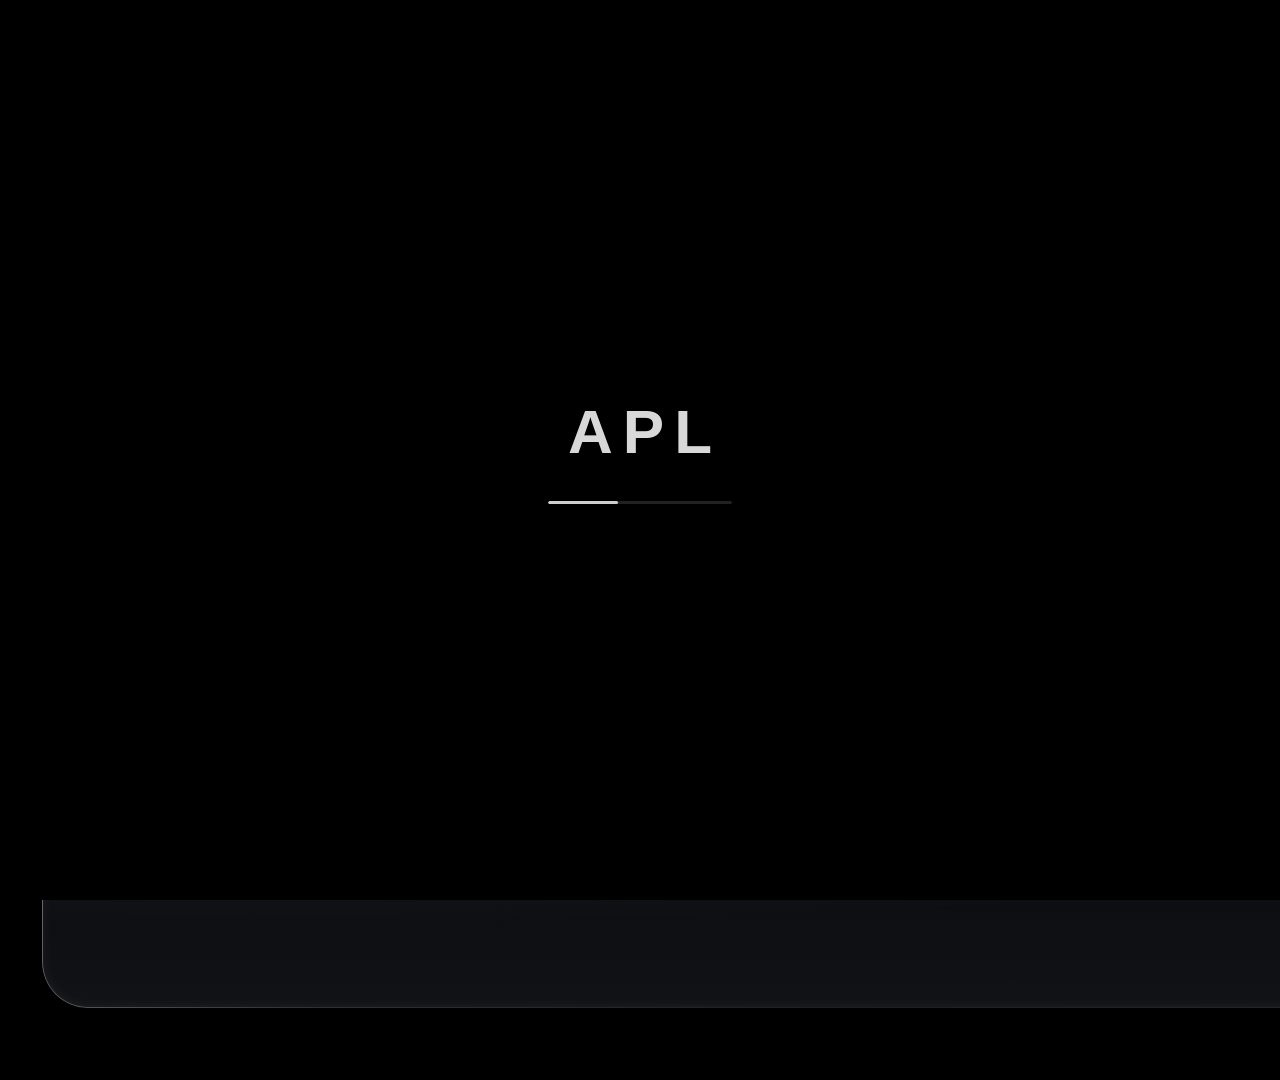
==== commit b3e4163b: "Tizen 6.5: trailers, backdrops, settings that survive the wall, and a start-up screen (#63)" ====
--- a/launcher/index.html
+++ b/launcher/index.html
@@ -49,7 +49,15 @@
     <div id="homeApp" class="home-app" hidden></div>
 
     <div id="toast" class="toast" aria-live="polite"></div>
-    <div id="boot" class="boot"></div>
+    <!-- Start-up: the mark and a thin line while the settings, the profiles and
+         the apps are read. Plain black before, which read as a fault - and a
+         screen that has to put its settings back shows this while it does. -->
+    <div id="boot" class="boot" aria-hidden="true">
+        <div class="boot__mark">
+            <span class="boot__a">APL</span>
+            <span class="boot__bar"><i></i></span>
+        </div>
+    </div>
 
     <!-- Samsung API (productinfo, network, avinfo): provided by the screen -->
     <script src="$WEBAPIS/webapis/webapis.js"></script>
--- a/launcher/css/launcher.css
+++ b/launcher/css/launcher.css
@@ -187,6 +187,23 @@
     transition: opacity 400ms ease;
 }
 .status__clock { font-size: 24px; font-weight: 500; color: rgba(255,255,255,0.95); }
+/* The weather before the clock (weather.js): its sky and temperature, the clock's size and colour */
+.status__weather { display: inline-flex; align-items: center; gap: 6px; margin-right: 14px; font-size: 24px; font-weight: 500; color: rgba(255,255,255,0.95); }
+.status__weather .ico { flex: none; }
+.theme-light .status__weather { color: #1d1d1f; }
+/* The city picker (weather.js): a field for the screen's keyboard, then the cities found */
+.wpick { position: fixed; top: 0; right: 0; bottom: 0; left: 0; z-index: 900; display: none; align-items: center; justify-content: center; background: rgba(0,0,0,0.6); }
+.wpick.is-open { display: flex; }
+.wpick__box { width: 760px; padding: 44px 48px; border-radius: 36px; background: #1c1c1e; color: #fff; }
+.wpick__title { margin: 0 0 24px; font-size: 38px; font-weight: 600; }
+.wpick__field { box-sizing: border-box; width: 100%; height: 76px; padding: 0 26px; border: 3px solid transparent; border-radius: 18px; background: #2c2c2e; color: #fff; font: inherit; font-size: 30px; outline: none; }
+.wpick__field.is-focused { border-color: #fff; }
+.wpick__note { margin: 18px 4px 14px; font-size: 22px; color: rgba(255,255,255,0.6); }
+.wpick__list { display: flex; flex-direction: column; gap: 10px; }
+.wpick__row { display: flex; flex-direction: column; padding: 16px 24px; border-radius: 18px; background: #2c2c2e; transition: transform 160ms ease; }
+.wpick__row.is-focused { background: #fff; color: #000; transform: scale(1.03); }
+.wpick__name { font-size: 28px; font-weight: 600; }
+.wpick__region { font-size: 20px; opacity: 0.7; }
 .status__avatar {
     width: 46px; height: 46px; border-radius: 50%;
     background: radial-gradient(circle at 35% 30%, #ffd9a0, #e58a5c 45%, #6b3fb8 100%);
@@ -375,9 +392,50 @@
     top: 0; right: 0; bottom: 0; left: 0;
     background: #000;
     z-index: 40;
+    display: flex;
+    align-items: center;
+    justify-content: center;
     transition: opacity 500ms ease;
 }
 .boot.is-hidden { opacity: 0; pointer-events: none; }
+/* The mark and a thin line: the start-up has something to show while the
+   settings, the profiles and the apps are read (and while a screen puts its
+   settings back). One transform on a small element - nothing else moves. */
+.boot__mark { display: flex; flex-direction: column; align-items: center; gap: 34px; opacity: 0.92; }
+.boot__a {
+    font-size: 62px;
+    font-weight: 600;
+    letter-spacing: 10px;
+    margin-right: -10px;
+    color: rgba(255, 255, 255, 0.92);
+}
+.boot__bar {
+    position: relative;
+    display: block;
+    width: 184px;
+    height: 3px;
+    border-radius: 2px;
+    overflow: hidden;
+    background: rgba(255, 255, 255, 0.14);
+}
+.boot__bar i {
+    position: absolute;
+    top: 0; left: 0;
+    display: block;
+    width: 38%;
+    height: 100%;
+    border-radius: 2px;
+    background: rgba(255, 255, 255, 0.86);
+    animation: bootLine 1.2s ease-in-out infinite;
+}
+@keyframes bootLine {
+    from { transform: translateX(-110%); }
+    to   { transform: translateX(280%); }
+}
+.reduce-motion .boot__bar i { animation: none; width: 100%; opacity: 0.6; }
+/* A start-up that is still going after twenty seconds (launcher.js): the line sits
+   still instead of sweeping, so it reads as slow rather than as loading. */
+.boot--slow .boot__bar i { animation: none; width: 100%; opacity: 0.3; }
 
 /* ===================== BUILT-IN APPS (Settings, Sources) ===================== */
 .vtile {
@@ -1163,8 +1221,10 @@
 .has-wdg .hint, .has-alert .hint { opacity: 0; }
 .wdg__bg { position: absolute; top: 0; right: 0; bottom: 0; left: 0; background: linear-gradient(120deg, #20409a 0%, #1476a8 55%, #0f8f96 100%); }
 .wdg__blur { position: absolute; top: 0; right: 0; bottom: 0; left: 0; width: 100%; height: 100%; opacity: 0; transition: opacity 240ms ease; }
-.wdg__row { position: absolute; left: 90px; top: 96px; display: flex; gap: 44px; }
+.wdg__row { position: absolute; left: 90px; top: 96px; display: flex; gap: 44px; transition: transform 320ms var(--spring, ease); will-change: transform; }
 .wdg__heading { height: 58px; font-size: 28px; font-weight: 600; color: rgba(255, 255, 255, 0.82); }
+.wdg__item.is-out .wdg__heading { opacity: 0; }      /* a card cut by the screen's edge: no heading under the clock (widgets.js markOut) */
+.wdg__heading { transition: opacity 200ms ease; }
 .wdg__card { position: relative; flex: none; width: 800px; height: 450px; border-radius: 26px; overflow: hidden; background: #14161c; color: #fff; box-shadow: 0 16px 40px rgba(0, 0, 0, 0.35); transition: transform 240ms var(--spring, ease), box-shadow 240ms ease; will-change: transform; }
 .wdg__card.is-focused { transform: scale(1.05); box-shadow: 0 30px 70px rgba(0, 0, 0, 0.55); }
 .wdg__pic { position: absolute; top: 0; right: 0; bottom: 0; left: 0; display: flex; align-items: center; justify-content: center; padding-bottom: 90px; color: rgba(255, 255, 255, 0.4); background: center / cover no-repeat; }
@@ -1385,11 +1445,43 @@
    panel was left unpainted, a black bar (a G5). */
 .is-webos .perf .settings__listwrap { -webkit-mask-image: none; mask-image: none; }
 
+/* LG, 4K: the screen blends every full-screen layer on every frame, 8.3 million pixels each, and that was the
+   limit on a G5 (the inspector's quads: 37 Mpx a frame at rest on the Home Screen, 67 during a crossfade,
+   frames dropped while the GPU caught up). What is covered whole is no longer drawn at all:
+   - the page's own black: the TV's window is black already (appinfo.json bgColor), and it was blended under
+     every picture;
+   - under the Continue cards, once they have faded in (an opaque gradient, then their opaque blurred
+     picture, widgets.js wdg-solid): the backdrop, its scrim and the grid's blur;
+   - under the cards' blurred picture, their gradient (a layer of its own that only fades, widgets.js);
+   - the scrim's empty middle: its bottom half and its top band are two layers, a third of the screen less;
+   - the Control Center and Sources while closed: 70 layers the screen kept in every frame (is-gone). */
+html.is-webos, .is-webos body { background: transparent; }
+.is-webos body.wdg-solid:not(.mode-grid) .bg,
+.is-webos body.wdg-solid:not(.mode-grid) .scrim,
+.is-webos body.wdg-solid:not(.mode-grid) .scrim-top,
+.is-webos body.wdg-solid:not(.mode-grid) .bgblur { visibility: hidden; }
+.is-webos .wdg__bg { background: none; }
+.is-webos .wdg__bg::before { content: ""; position: absolute; top: 0; right: 0; bottom: 0; left: 0;
+    background: linear-gradient(120deg, #20409a 0%, #1476a8 55%, #0f8f96 100%); will-change: opacity; }
+.is-webos .wdg--blurred .wdg__bg::before { opacity: 0; }
+.is-webos .scrim, .is-webos .mode-grid .scrim, .is-webos .perf.mode-grid .scrim, .is-webos .theme-light.mode-grid .scrim,
+.is-webos .theme-light.perf.mode-grid .scrim { top: 50%; height: 12.5%;
+    background: linear-gradient(180deg, rgba(0,0,0,0) 0%, rgba(0,0,0,0.55) 40%, rgba(0,0,0,0.92) 72%, #000 100%); }
+.is-webos .scrim-top { position: fixed; top: 0; left: 0; width: 100%; height: 16%; pointer-events: none;
+    background: linear-gradient(180deg, rgba(0,0,0,0.30) 0%, rgba(0,0,0,0) 100%);
+    transition: opacity 500ms ease; will-change: opacity; }
+.is-webos .mode-full .scrim-top { opacity: 0.25; }
+.is-webos .mode-grid .scrim-top, .is-webos.is-cc-overlay .scrim-top { opacity: 0; }
+.is-webos .cc.is-gone, .is-webos .sources.is-gone { display: none; }
+
 /* The Control Center over the apps (LG's Guide button on a rooted TV, js/webos.js): this page is a window LG
    draws over the app in front, see-through, with nothing but the panel. The app's own picture stays under it. */
 html.is-cc-overlay, html.is-cc-overlay body { background: transparent; }
 .is-cc-overlay .bg, .is-cc-overlay .bgblur, .is-cc-overlay .scrim, .is-cc-overlay .status, .is-cc-overlay .shelfinfo,
-.is-cc-overlay .hint, .is-cc-overlay .home, .is-cc-overlay .boot { display: none; }
+.is-cc-overlay .hint, .is-cc-overlay .home { display: none; }
+/* And the start-up screen: LG opens this window as a page of its own over the app in front, so the
+   launcher's boot runs again in it and would cover what is playing with a black plate and the mark. */
+.is-cc-overlay .boot { display: none; }
 
 /* ---------- Trailer over the full-screen artwork ----------
    A layer of its own, between the pictures and the scrim: the picture under it
@@ -1422,3 +1514,13 @@
     height: 118%;
     border: 0;
 }
+
+/* ===================== NOTHING DRIFTS UNDER A PANEL ===================== */
+/* Nothing drifts while a panel is over the wall: the artwork's slow move was
+   costing a full-screen transform every frame behind the Control Center. */
+.has-cc .bg.is-motion,
+.has-sources .bg.is-motion,
+.has-search .bg.is-motion,
+.has-settings .bg.is-motion,
+.has-profiles .bg.is-motion,
+.has-wdg .bg.is-motion { animation-play-state: paused; }
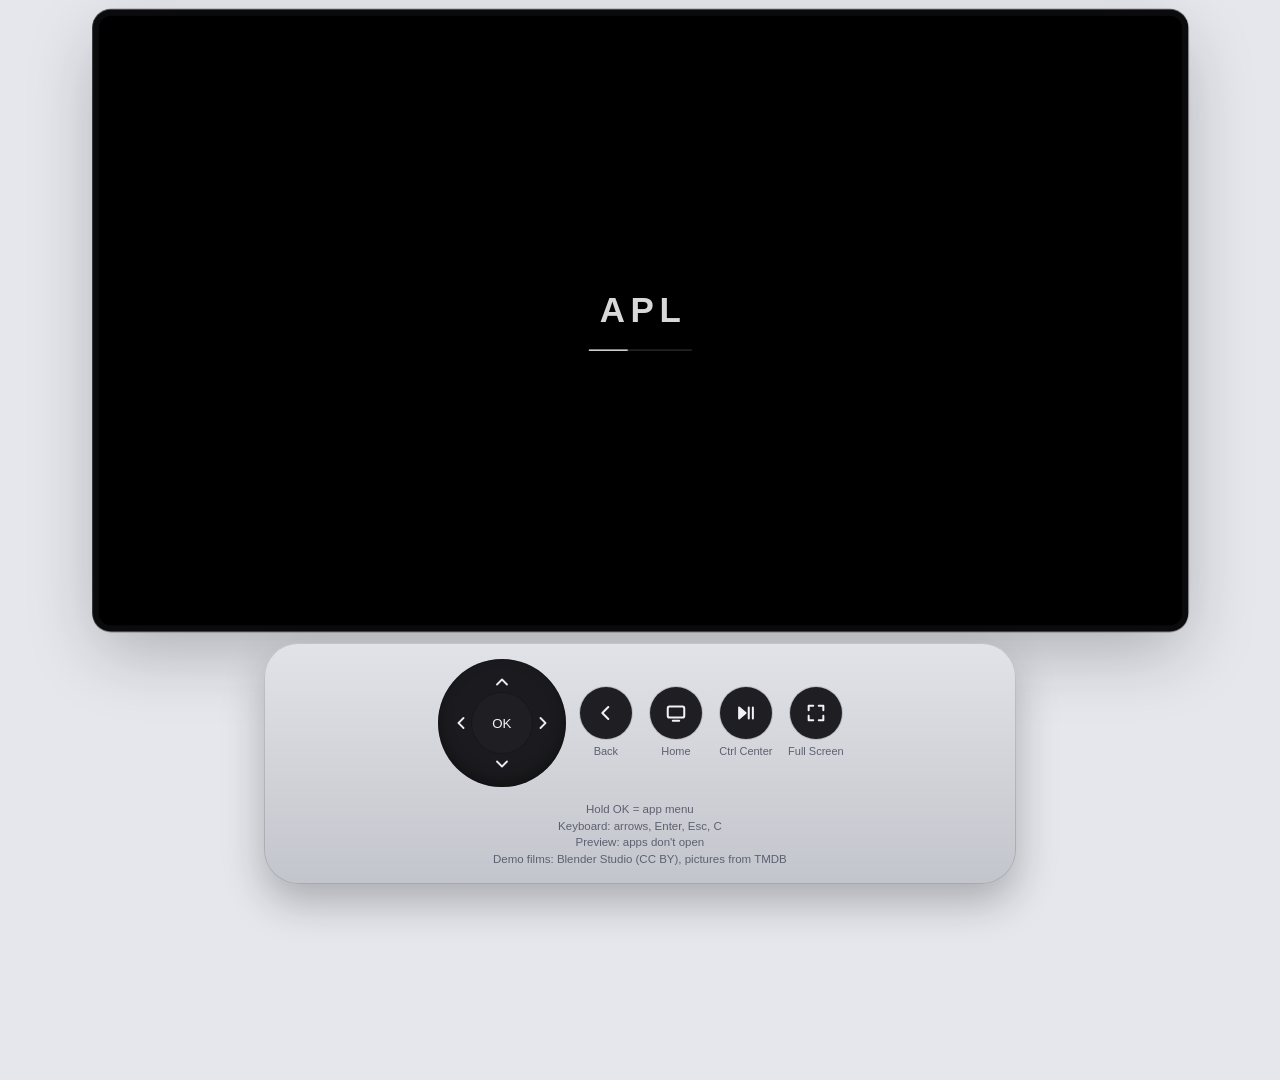
==== commit 0d0c3a01: "Continue Watching as cards, full screen or off, and a short description in full screen (#56, #66)" ====
--- a/launcher/index.html
+++ b/launcher/index.html
@@ -30,6 +30,7 @@
     <div id="shelfInfo" class="shelfinfo">
         <div id="shelfTitle" class="shelfinfo__title"></div>
         <div id="shelfMeta" class="shelfinfo__meta"></div>
+        <div id="shelfDesc" class="shelfinfo__desc"></div>
     </div>
 
     <!-- "Press ▲ for full screen" (launcher.js puts in the translated text) -->
--- a/launcher/css/launcher.css
+++ b/launcher/css/launcher.css
@@ -263,6 +263,11 @@
 .shelfinfo__logo.is-in { opacity: 1; }
 .shelfinfo__open { display: none; margin-top: 14px; font-size: 24px; font-weight: 600; color: rgba(255, 255, 255, 0.95); }
 .mode-full .shelfinfo.can-open .shelfinfo__open { display: block; }
+/* The description, in full screen only (#56): three lines at most, the title moves up to make room */
+.shelfinfo__desc { display: none; margin-top: 14px; max-width: 1100px; font-size: 26px; font-weight: 400; line-height: 1.35; color: rgba(255, 255, 255, 0.86);
+                   overflow: hidden; -webkit-line-clamp: 3; -webkit-box-orient: vertical; max-height: 106px; white-space: normal; }
+.mode-full .shelfinfo.has-desc .shelfinfo__desc { display: -webkit-box; }
+.mode-full .shelfinfo.has-desc { top: 780px; }
 .shelfinfo__meta { margin-top: 6px; font-size: 26px; font-weight: 500; color: rgba(255, 255, 255, 0.88); white-space: nowrap; overflow: hidden; text-overflow: ellipsis; }
 
 /* ===================== HOME (dock + rows) ===================== */
